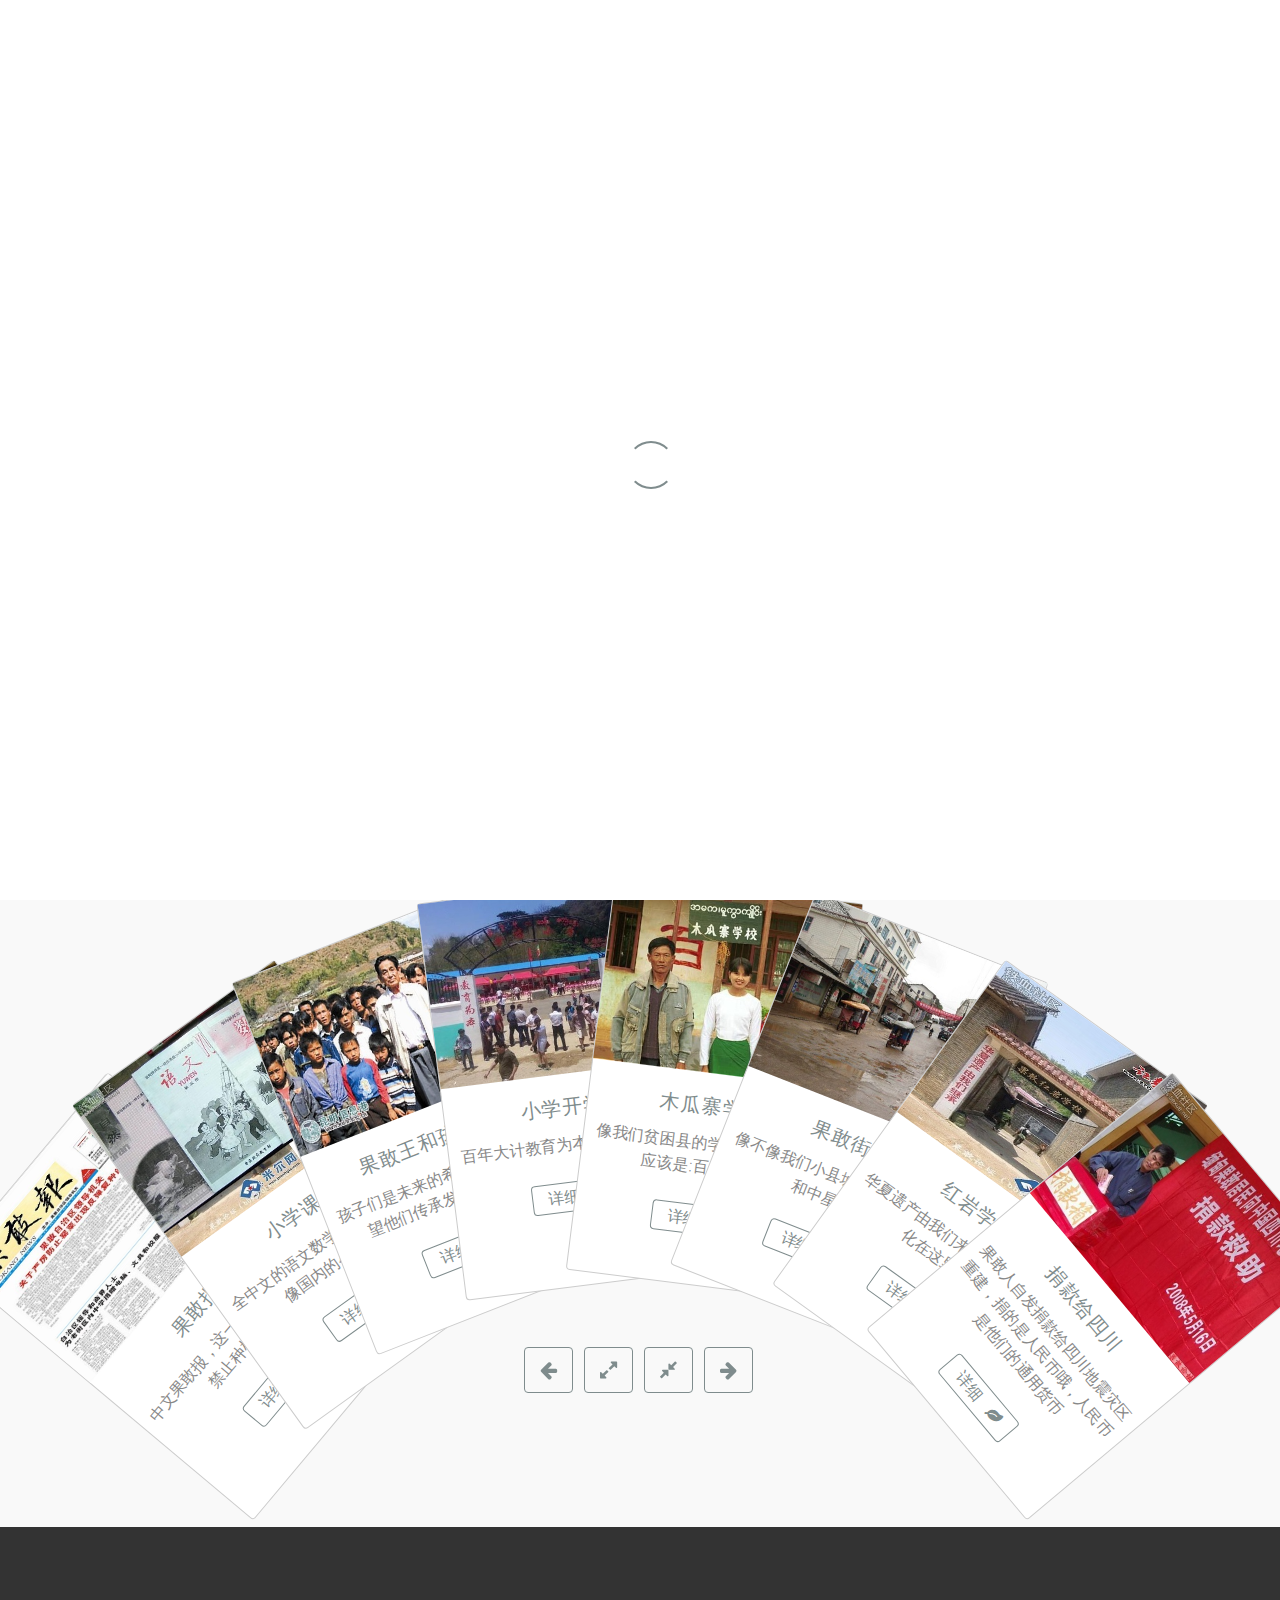
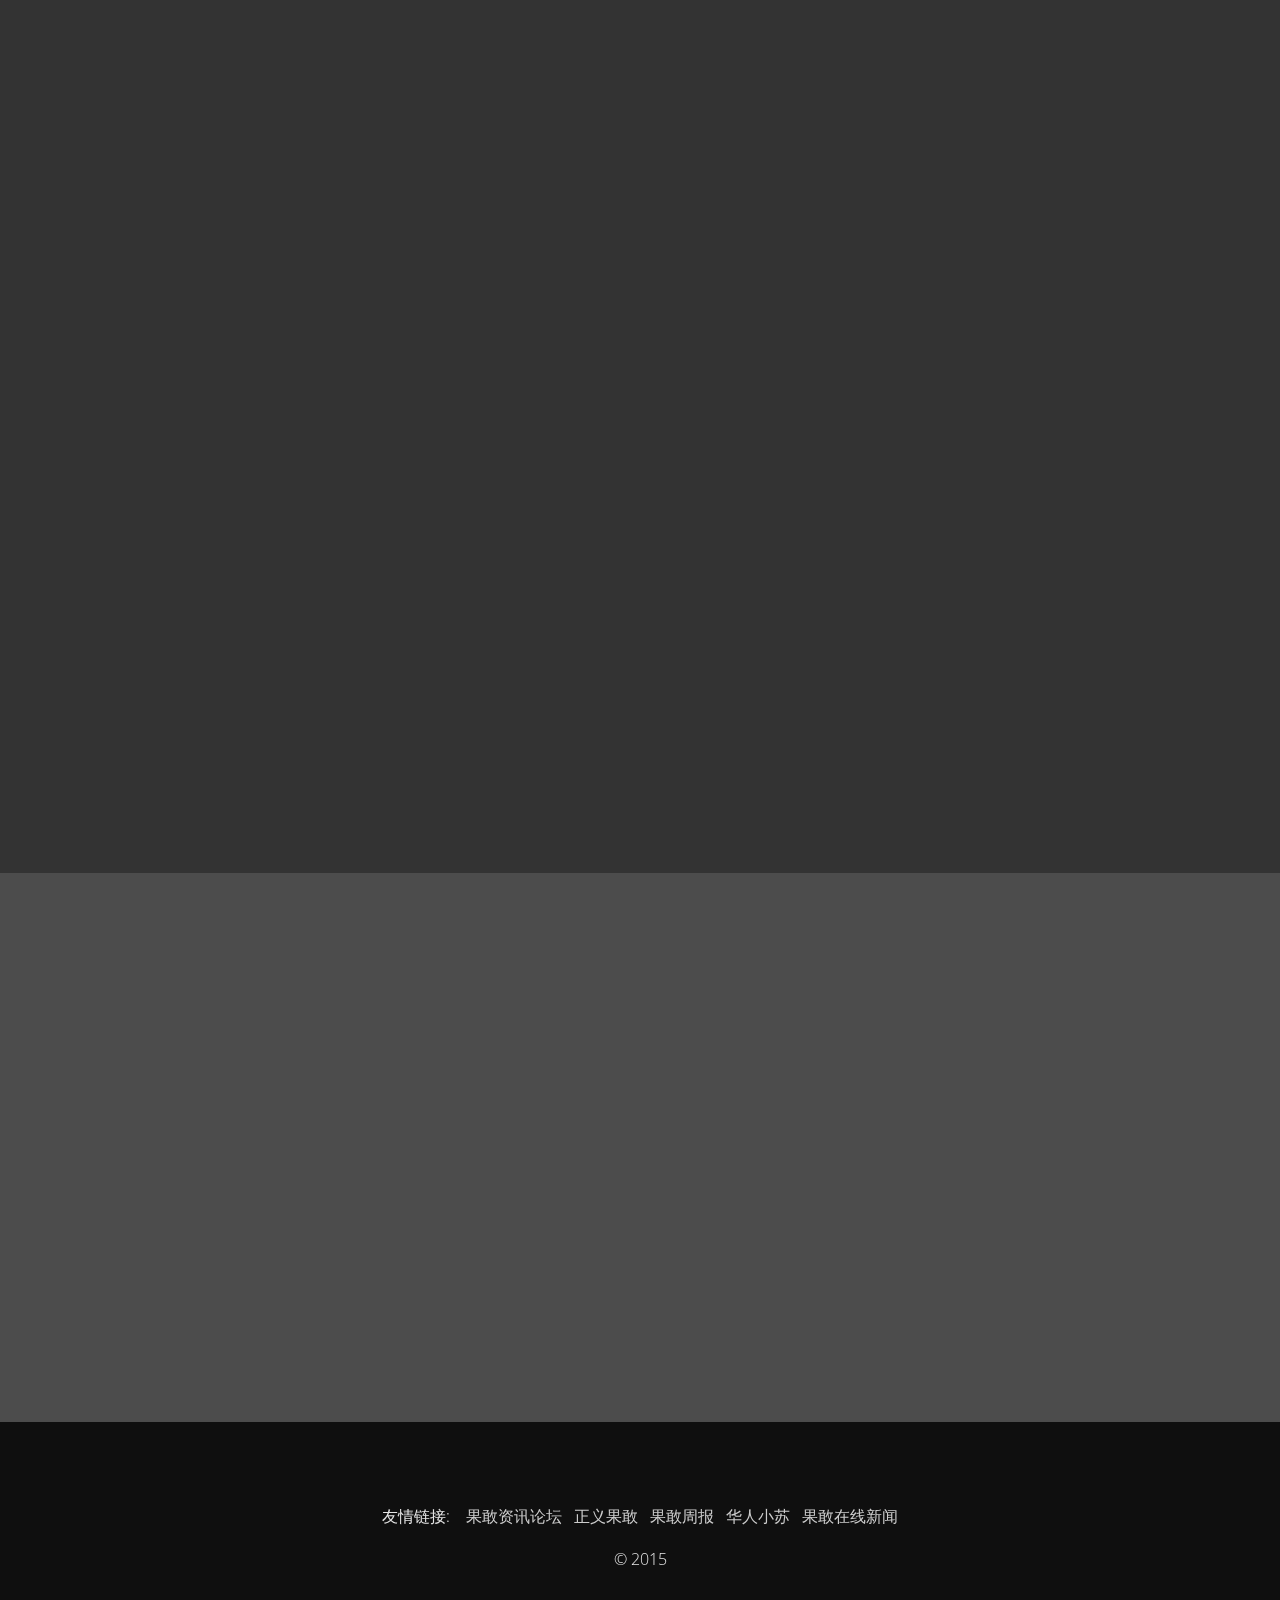
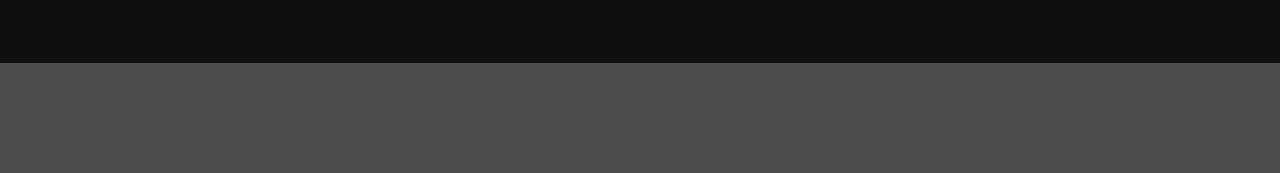
==== index.html @ fd535ad4 "add comment" ====
<!DOCTYPE HTML>
<html lang="en-US">
<head>
	<title>果敢--同根生</title>
	
	<meta charset="utf-8" />
	<meta name="keywords" content="果敢,同根生,果敢介绍,果敢历史,果敢文化生活,果敢战乱" />
	<meta name="description" content="果敢--同根生,介绍果敢历史,果敢文化生活,果敢战乱,祈福果敢" />
	<meta name="robots" content="index,follow" />
	<meta name="GOOGLEBOT" content="index,follow" />
    <meta name="viewport" content="width=device-width, initial-scale=1.0">
	<link rel="stylesheet" href="css/bootstrap.css" />
	<link rel="stylesheet" href="css/font-awesome.min.css" />
	<link rel="stylesheet" href="css/linea-icon.css" />
	<link rel="stylesheet" href="css/fancy-buttons.css" />
	
	<!--=== Google Fonts ===-->
	<link href='http://fonts.useso.com/css?family=Bangers' rel='stylesheet' type='text/css'>
	<link href='http://fonts.useso.com/css?family=Roboto+Slab:300,700,400' rel='stylesheet' type='text/css'>
	<link href='http://fonts.useso.com/css?family=Raleway:600,400,300' rel='stylesheet' type='text/css'>
	<link href='http://fonts.useso.com/css?family=Open+Sans:400,300,600,700' rel='stylesheet' type='text/css'>
	<!--=== Other CSS files ===-->
	<link rel="stylesheet" href="css/animate.css" />
	<link rel="stylesheet" href="css/jquery.vegas.css" />
	<link rel="stylesheet" href="css/baraja.css" />
	<link rel="stylesheet" href="css/jquery.bxslider.css" />
	
	<!--=== Main Stylesheets ===-->
	<link rel="stylesheet" href="css/style.css" />
	<link rel="stylesheet" href="css/responsive.css" />
	<link rel="stylesheet" href="css/backvideo.css" />
	
	<!--=== Color Scheme, three colors are available red.css, orange.css and gray.css ===-->
	<link rel="stylesheet" id="scheme-source" href="css/schemes/gray.css" />
	
	<!--=== Internet explorer fix ===-->
	<!-- [if lt IE 9]>
		<script src="http://oss.maxcdn.com/libs/html5shiv/3.7.0/html5shiv.js"></script>
		<script src="http://oss.maxcdn.com/libs/respond.js/1.4.2/respond.min.js"></script>
	<![endif] -->
	
	
</head>
<body>
    <!--=== Preloader section starts ===-->
	<section id="preloader">
		<div class="loading-circle fa-spin"></div>
	</section>
	<!--=== Preloader section Ends ===-->
	
	<!--=== Header section Starts ===-->
	<div id="header" class="header-section">
	    <!-- sticky-bar Starts-->
		<div class="sticky-bar-wrap">
			<div class="sticky-section">
				<div id="topbar-hold" class="nav-hold container">
					<nav class="navbar" role="navigation">
						<div class="navbar-header">
							<button type="button" class="navbar-toggle collapsed" data-toggle="collapse" data-target=".navbar-responsive-collapse">
									<span class="sr-only">Toggle navigation</span>
									<span class="icon-bar"></span>
									<span class="icon-bar"></span>
									<span class="icon-bar"></span>
							</button>
							<!--=== Site Name ===-->
							<a class="site-name navbar-brand" href="#"><span></span>果敢</a>
						</div>
						
						<!-- Main Navigation menu Starts -->
						<div class="collapse navbar-collapse navbar-responsive-collapse">
							<ul class="nav navbar-nav navbar-right">
								<li class="current"><a href="#header">首页</a></li>
								<li><a href="#section-feature">生活剪影</a></li>
								<li><a href="guogan_history.html">果敢历史</a></li>
								<li><a href="#section-screenshots">动荡现状</a></li>
								<li><a href="#section-screenshots">祈福果敢</a></li>
								<li><a href="#section-aboutus">关于</a></li>
							</ul>
						</div>
						<!-- Main Navigation menu ends-->
					</nav>
				</div>
			</div>
		</div>
		<!-- sticky-bar Ends-->
		<!--=== Header section Ends ===-->
		
		<!--=== Home Section Starts ===-->
		<div id="section-home" class="home-section-wrap center">
		    <div style="width:100%;">
                <video autoplay poster="images/homevideo_cover.png" id="bgvid" loop>
	            <!-- WCAG general accessibility recommendation is that media such as background video play through only once. Loop turned on for the purposes of illustration; if removed, the end of the video will fade in the same way created by pressing the "Pause" button  -->
	               <!-- qiniu.com cdn url -->
	               <source src="http://7xntyi.media1.z0.glb.clouddn.com/guogan/vidio/homevideo.webm" type="video/webm">
	               <source src="http://7xntyi.media1.z0.glb.clouddn.com/guogan/vidio/homevideo.mp4" type="video/mp4">
	               <!-- these two links are from note.sdo.com, current not available
	               <source src="http://files.note.sdo.com/2015/07/15/5533/2625/1iEHx~lqnPjB6u0ps000B5/homevideo.webm" type="video/webm">
	               <source src="http://files.note.sdo.com/2015/07/15/5533/2625/1iEHx~lqnPjB6u0ps000B5/homevideo.mp4" type="video/mp4">
	               -->
    	        </video>
		    </div>
			<div class="section-overlay"></div>
			<div class="container home">
				<div class="row">
					<h1 class="well-come">果敢--同根生</h1>
					
					<div class="col-md-11 col-md-offset-1">
						<p class="intro-message">果敢位于中国云南的西南端，缅甸掸邦的北部，虽位于异国他乡，但果敢人是汉族，是明朝末期一支不屈服的汉人的后代，他们习汉语，学校用中国教材，用中国移动手机，进入果敢如同进入国内县城。然而他们不自由，受压迫，最近的战火将他们置于水深火热之中...
						</p>
						
						<div class="home-buttons">
						    <a href="#section-feature" class="fancy-button button-line button-white zoom">
								生活剪影
								<span class="icon">
									<i class="fa fa-users"></i>
								</span>
							</a>
							<a href="guogan_history.html" class="fancy-button button-line button-white vertical">
								果敢历史
								<span class="icon">
									<i class="fa fa-anchor"></i>
								</span>
							</a>
						</div>
					</div>
				</div>
			</div>
		</div>
		<!--=== Home Section Ends ===-->
	</div>
	
	
	<!--=== Features section Starts ===-->
	<section id="section-feature" class="feature-wrap">
		<div class="container features center">
			<div class="row">
				<div class="col-lg-12">
						<!--Features container Starts -->
						<ul id="card-ul" class="features-hold baraja-container">
						
							<!-- Single Feature Starts -->
							<li class="single-feature" title="Card style">
								<img src="images/1.jpg" alt="" class="feature-image" /><!-- Feature Icon -->
								<h4 class="feature-title color-scheme">捐款给四川</h4>
								<p class="feature-text">
									果敢人自发捐款给四川地震灾区重建，捐的是人民币哦，人民币是他们的通用货币
								</p>
								
									<a href="guogan_life.html" class="fancy-button button-line btn-col small vertical">
										详细
										<span class="icon">
											<i class="fa fa-leaf"></i>
										</span>
									</a>
								
							</li>
							<!-- Single Feature Ends -->
							
							<!-- Single Feature Starts -->
							<li class="single-feature" title="50+ SVG Icon included">
								<img src="images/2.jpg" alt="" class="feature-image" /><!-- Feature Icon -->
								<h4 class="feature-title color-scheme">红岩学校</h4>
								<p class="feature-text">
									华夏遗产由我们来继承，民族文化在这里传承
								</p>
								<a href="guogan_life.html" class="fancy-button button-line btn-col small zoom">
									详细
									<span class="icon">
										<i class="fa fa-leaf"></i>
									</span>
								</a>
							</li>
							<!-- Single Feature Ends -->
							
							<!-- Single Feature Starts -->
							<li class="single-feature" title="MailChimp Ready">
								<img src="images/3.jpg" alt="" class="feature-image" /><!-- Feature Icon -->
								<h4 class="feature-title color-scheme">果敢街道</h4>
								<p class="feature-text">
									像不像我们小县城? 羊肉火锅店和中星通讯
								</p>
								<a href="guogan_life.html" class="fancy-button button-line btn-col small zoom">
									详细
									<span class="icon">
										<i class="fa fa-leaf"></i>
									</span>
								</a>
							</li>
							<!-- Single Feature Ends -->
							
							<!-- Single Feature Starts -->
							<li class="single-feature" title="4 home style">
								<img src="images/4.jpg" alt="" class="feature-image" /><!-- Feature Icon -->
								<h4 class="feature-title color-scheme">木瓜寨学校</h4>
								<p class="feature-text">
									像我们贫困县的学校，后面的字应该是:百年大计...
								</p>
								<a href="guogan_life.html" class="fancy-button button-line btn-col small zoom">
									详细
									<span class="icon">
										<i class="fa fa-leaf"></i>
									</span>
								</a>
							</li>
							<!-- Single Feature Ends -->
							
							<!-- Single Feature Starts -->
							<li class="single-feature" title="Parallax Backgrounds">
								<img src="images/5.jpg" alt="" class="feature-image" /><!-- Feature Icon -->
								<h4 class="feature-title color-scheme">小学开学?</h4>
								<p class="feature-text">
									百年大计教育为本的小学开学啦
								</p>
								<a href="guogan_life.html" class="fancy-button button-line btn-col small zoom">
									详细
									<span class="icon">
										<i class="fa fa-leaf"></i>
									</span>
								</a>
							</li>
							<!-- Single Feature Ends -->
							
							<!-- Single Feature Starts -->
							<li class="single-feature" title="Ajax contact form">
								<img src="images/6.jpg" alt="" class="feature-image" /><!-- Feature Icon -->
								<h4 class="feature-title color-scheme">果敢王和孩子们</h4>
								<p class="feature-text">
									孩子们是未来的希望，果敢王期望他们传承发扬中华文化
								</p>
								<a href="guogan_life.html" class="fancy-button button-line btn-col small zoom">
									详细
									<span class="icon">
										<i class="fa fa-leaf"></i>
									</span>
								</a>
							</li>
							<!-- Single Feature Ends -->
							
							<!-- Single Feature Starts -->
							<li class="single-feature" title="unlimited Google fonts">
								<img src="images/7.jpg" alt="" class="feature-image" /><!-- Feature Icon -->
								<h4 class="feature-title color-scheme">小学课本</h4>
								<p class="feature-text">
									全中文的语文数学自然课本，好像国内的小学课本
								</p>
								<a href="guogan_life.html" class="fancy-button button-line btn-col small zoom">
									详细
									<span class="icon">
										<i class="fa fa-leaf"></i>
									</span>
								</a>
							</li>
							<!-- Single Feature Ends -->
							
							<!-- Single Feature Starts -->
							<li class="single-feature" title="Feature heading">
								<img src="images/8.jpg" alt="" class="feature-image" /><!-- Feature Icon -->
								<h4 class="feature-title color-scheme">果敢报</h4>
								<p class="feature-text">
									中文果敢报，这一期的内容重在禁止种植罂粟
								</p>
								<a href="guogan_life.html" class="fancy-button button-line btn-col small zoom">
									详细
									<span class="icon">
										<i class="fa fa-leaf"></i>
									</span>
								</a>
							</li>
							<!-- Single Feature Ends -->
						</ul>
						<!--Features container Ends -->
						
						<!-- Features Controls Starts -->
						<div class="features-control relative">
							<button class="control-icon fancy-button button-line no-text btn-col bell" id="feature-prev" title="Previous" >
								<span class="icon">
									<i class="fa fa-arrow-left"></i>
								</span>
							</button>
							<button class="control-icon fancy-button button-line no-text btn-col zoom" id="feature-expand" title="Expand" >
								<span class="icon">
									<i class="fa fa-expand"></i>
								</span>
							</button>
							<button class="control-icon fancy-button button-line no-text btn-col zoom" id="feature-close" title="Collapse" >
								<span class="icon">
									<i class="fa fa-compress"></i>
								</span>
							</button>
							<button class="control-icon fancy-button button-line no-text btn-col bell" id="feature-next" title="Next" >
								<span class="icon">
									<i class="fa fa-arrow-right"></i>
								</span>
							</button>
						</div>
						<!-- Features Controls Ends -->
				</div>
			</div>
		</div>
	</section>
	<!--=== Features section Ends ===-->
	
	<!--=== ScreenShots section Starts ===-->
	<section id="section-screenshots" class="screenshots-wrap">
		<div class="container screenshots animated" data-animation="fadeInUp" data-animation-delay="1000">
			<div class="row porfolio-container">
				<div class="col-md-10 col-md-offset-1 center section-title">
					<h3><a href="guogan_war.html">动荡现状</a></h3> &nbsp; <h3><a href="guogan_88.html">八八事件</a></h3>
				</div>
				<!-- Single screenshot starts -->
				<div class="col-md-4 col-sm-4 col-xs-6">
					<div class="screenshot">
						<div class="photo-box">
							<img src="images/war/war1.jpg" alt="老街战火" />
							<div class="photo-overlay">
								<h4>老街战火</h4>
							</div>
							<span class="photo-zoom">
								<a href="guogan_war.html" title="点击查看详情"><i class="fa fa-search-plus fa-2x"></i></a>
							</span>
						</div>
					</div>
				</div>
				<!-- Single screenshot ends -->
				
				<!-- Single screenshot starts -->
				<div class="col-md-4 col-sm-4 col-xs-6">
					<div class="screenshot">
						<div class="photo-box">
							<img src="images/war/war3.jpg" alt="难民逃离战火" />
							<div class="photo-overlay">
								<h4>难民逃离战火</h4>
							</div>
							<span class="photo-zoom">
								<a href="guogan_war.html" title="点击查看详情"><i class="fa fa-search-plus fa-2x"></i></a>
							</span>
						</div>
						
					</div>
				</div>
				<!-- Single screenshot ends -->
				
				<!-- Single screenshot starts -->
				<div class="col-md-4 col-sm-4 col-xs-6">
					<div class="screenshot">
						<div class="photo-box">
							<img src="images/war/war5.jpg" alt="哭泣的母亲" />
							<div class="photo-overlay">
								<h4>哭泣的母亲</h4>
							</div>
							<span class="photo-zoom">
								<a href="guogan_war.html" title="点击查看详情"><i class="fa fa-search-plus fa-2x"></i></a>
							</span>
						</div>
						
					</div>
				</div>
				<!-- Single screenshot ends -->

				<!-- Single screenshot starts -->
				<div class="col-md-4 col-sm-4 col-xs-6">
					<div class="screenshot">
						<div class="photo-box">
							<img src="images/war/war6.jpg" alt="缅军罪行" />
							<div class="photo-overlay">
								<h4>缅军罪行</h4>
							</div>
							<span class="photo-zoom">
								<a href="guogan_88.html" title="点击查看详情"><i class="fa fa-search-plus fa-2x"></i></a>
							</span>
						</div>
						
					</div>
				</div>
				<!-- Single screenshot ends -->

				<!-- Single screenshot starts -->
				<div class="col-md-4 col-sm-4 col-xs-6">
					<div class="screenshot">
						<div class="photo-box">
							<img src="images/war/war7.jpg" alt="八八事件" />
							<div class="photo-overlay">
								<h4>八八事件</h4>
							</div>
							<span class="photo-zoom">
								<a href="guogan_88.html" title="点击查看详情"><i class="fa fa-search-plus fa-2x"></i></a>
							</span>
						</div>
						
					</div>
				</div>
				<!-- Single screenshot ends -->
				
				<!-- Single screenshot starts -->
				<div class="col-md-4 col-sm-4 col-xs-6">
					<div class="screenshot">
						<div class="photo-box">
							<img src="images/war/war4.jpg" alt="同盟军誓死保卫家园" />
							<div class="photo-overlay">
								<h4>同盟军誓死保卫家园</h4>
							</div>
							<span class="photo-zoom">
								<a href="guogan_88.html" title="点击查看详情"><i class="fa fa-search-plus fa-2x"></i></a>
							</span>
						</div>
						
					</div>
				</div>
				<!-- Single screenshot ends -->
				
			</div>
			
			<div id="portfolio-loader" class="center">
				<div class="loading-circle fa-spin"></div>
			</div> <!--=== Portfolio loader ===-->
			
			<div id="portfolio-load"></div><!--=== ajax content will be loaded here ===-->
			
			<div class="col-md-12 center back-button">
				<a class="backToProject fancy-button button-line bell btn-col" href="#">
					Back
					<span class="icon">
						<i class="fa fa-arrow-left"></i>
					</span>
				</a>
			</div><!--=== Single portfolio back button ===-->
		</div>
	</section>
	<!--=== ScreenShots section Ends ===-->
		
	<!--=== Contact section Starts ===-->
	<section id="section-aboutus" class="contact-wrap">
	<div class="section-overlay"></div>
		<div class="container contact center animated" data-animation="flipInY" data-animation-delay="1000">
			<div class="row">
				<div class="col-md-8 col-md-offset-2">
					<div class="col-md-10 col-md-offset-1 center section-title">
						<h3>关于本站</h3>
					</div>
					
					<div class="confirmation">
						<p><span class="fa fa-check"></span></p>
					</div>
					
					<div class="intro-message col-md-12">
						本站旨在向国人介绍同根同文化的果敢族，很多国人初次看到果敢人民的生活照都奇怪: 为什么他们的文字是中文，说话是汉语，学校用中国教材，深入了解后有种亲人离别好多年然后重逢的亲切感。作者有感于此，而且果敢人民目前处于水深火热中，故建此站点让国人更多了解和关注果敢，帮助我们的同胞获得和平自由和美好的生活。(本站旨在介绍果敢，不带任何倾向。QQ群: 462380249)
					</div>
				</div>
			</div>
		</div>
	</section>
	<!--=== Contact section Ends ===-->
	
	<!--=== Footer section Starts ===-->
	<div id="section-footer" class="footer-wrap">
		<div class="container footer center">
			<div class="row">
				<div class="col-lg-12">					
					<!-- Social Links -->
					<div class="social-icons">
					    友情链接: &nbsp;&nbsp;
					             <a href="http://www.kokang123.com" target="_blank">果敢资讯论坛</a>&nbsp;&nbsp;
					             <a href="http://www.guogan81.com" target="_blank">正义果敢</a>&nbsp;&nbsp;
					             <a href="http://www.kokangnet.com" target="_blank">果敢周报</a>&nbsp;&nbsp;
					             <a href="http://blog.sina.com.cn/goldentriangle99" target="_blank">华人小苏</a>&nbsp;&nbsp;
					             <a href="http://www.miandianguogan.com" target="_blank">果敢在线新闻</a>
					</div>
					
					<p class="copyright">&copy; 2015</p>
				</div>
			</div>
		</div>
	</div>
	<!--=== Footer section Ends ===-->
	
<!--==== Js files ====-->
<!--==== Essential files ====-->
<script type="text/javascript" src="js/jquery-1.11.1.min.js"></script>
<script type="text/javascript" src="js/bootstrap.min.js"></script>
<script type="text/javascript" src="js/bootstrapValidator.min.js"></script>
<script type="text/javascript" src="js/modernizr.js"></script>
<script type="text/javascript" src="js/jquery.easing.1.3.js"></script>

<!--==== Slider and Card style plugin ====-->
<script type="text/javascript" src="js/jquery.baraja.js"></script>
<script type="text/javascript" src="js/jquery.vegas.min.js"></script>
<script type="text/javascript" src="js/jquery.bxslider.min.js"></script>

<!--==== MailChimp Widget plugin ====-->
<script type="text/javascript" src="js/jquery.ajaxchimp.min.js"></script>

<!--==== Scroll and navigation plugins ====-->
<script type="text/javascript" src="js/jquery.nicescroll.min.js"></script>
<script type="text/javascript" src="js/jquery.nav.js"></script>
<script type="text/javascript" src="js/jquery.appear.js"></script>
<script type="text/javascript" src="js/jquery.fitvids.js"></script>

<!--==== Custom Script files ====-->
<script type="text/javascript" src="js/custom.js"></script>
<script type="text/javascript" src="js/backvideo.js"></script>
</body>
</html>
---- css/linea-icon.css ----
@charset "UTF-8";

@font-face {
  font-family: "linea-basic-10";
  src:url("../fonts/linea-basic-10.eot");
  src:url("../fonts/linea-basic-10.eot?#iefix") format("embedded-opentype"),
    url("../fonts/linea-basic-10.woff") format("woff"),
    url("../fonts/linea-basic-10.ttf") format("truetype"),
    url("../fonts/linea-basic-10.svg#linea-basic-10") format("svg");
  font-weight: normal;
  font-style: normal;

}

[data-icon]:before {
  font-family: "linea-basic-10" !important;
  content: attr(data-icon);
  font-style: normal !important;
  font-weight: normal !important;
  font-variant: normal !important;
  text-transform: none !important;
  speak: none;
  line-height: 1;
  -webkit-font-smoothing: antialiased;
  -moz-osx-font-smoothing: grayscale;
}

[class^="icon-"]:before,
[class*=" icon-"]:before {
  font-family: "linea-basic-10" !important;
  font-style: normal !important;
  font-weight: normal !important;
  font-variant: normal !important;
  text-transform: none !important;
  speak: none;
  line-height: 1;
  -webkit-font-smoothing: antialiased;
  -moz-osx-font-smoothing: grayscale;
}

.icon-basic-accelerator:before {
  content: "a";
}
.icon-basic-alarm:before {
  content: "b";
}
.icon-basic-anchor:before {
  content: "c";
}
.icon-basic-anticlockwise:before {
  content: "d";
}
.icon-basic-archive:before {
  content: "e";
}
.icon-basic-archive-full:before {
  content: "f";
}
.icon-basic-ban:before {
  content: "g";
}
.icon-basic-battery-charge:before {
  content: "h";
}
.icon-basic-battery-empty:before {
  content: "i";
}
.icon-basic-battery-full:before {
  content: "j";
}
.icon-basic-battery-half:before {
  content: "k";
}
.icon-basic-bolt:before {
  content: "l";
}
.icon-basic-book:before {
  content: "m";
}
.icon-basic-book-pen:before {
  content: "n";
}
.icon-basic-book-pencil:before {
  content: "o";
}
.icon-basic-bookmark:before {
  content: "p";
}
.icon-basic-calculator:before {
  content: "q";
}
.icon-basic-calendar:before {
  content: "r";
}
.icon-basic-cards-diamonds:before {
  content: "s";
}
.icon-basic-cards-hearts:before {
  content: "t";
}
.icon-basic-case:before {
  content: "u";
}
.icon-basic-chronometer:before {
  content: "v";
}
.icon-basic-clessidre:before {
  content: "w";
}
.icon-basic-clock:before {
  content: "x";
}
.icon-basic-clockwise:before {
  content: "y";
}
.icon-basic-cloud:before {
  content: "z";
}
.icon-basic-clubs:before {
  content: "A";
}
.icon-basic-compass:before {
  content: "B";
}
.icon-basic-cup:before {
  content: "C";
}
.icon-basic-diamonds:before {
  content: "D";
}
.icon-basic-display:before {
  content: "E";
}
.icon-basic-download:before {
  content: "F";
}
.icon-basic-exclamation:before {
  content: "G";
}
.icon-basic-eye:before {
  content: "H";
}
.icon-basic-eye-closed:before {
  content: "I";
}
.icon-basic-female:before {
  content: "J";
}
.icon-basic-flag1:before {
  content: "K";
}
.icon-basic-flag2:before {
  content: "L";
}
.icon-basic-floppydisk:before {
  content: "M";
}
.icon-basic-folder:before {
  content: "N";
}
.icon-basic-folder-multiple:before {
  content: "O";
}
.icon-basic-gear:before {
  content: "P";
}
.icon-basic-geolocalize-01:before {
  content: "Q";
}
.icon-basic-geolocalize-05:before {
  content: "R";
}
.icon-basic-globe:before {
  content: "S";
}
.icon-basic-gunsight:before {
  content: "T";
}
.icon-basic-hammer:before {
  content: "U";
}
.icon-basic-headset:before {
  content: "V";
}
.icon-basic-heart:before {
  content: "W";
}
.icon-basic-heart-broken:before {
  content: "X";
}
.icon-basic-helm:before {
  content: "Y";
}
.icon-basic-home:before {
  content: "Z";
}
.icon-basic-info:before {
  content: "0";
}
.icon-basic-ipod:before {
  content: "1";
}
.icon-basic-joypad:before {
  content: "2";
}
.icon-basic-key:before {
  content: "3";
}
.icon-basic-keyboard:before {
  content: "4";
}
.icon-basic-laptop:before {
  content: "5";
}
.icon-basic-life-buoy:before {
  content: "6";
}
.icon-basic-lightbulb:before {
  content: "7";
}
.icon-basic-link:before {
  content: "8";
}
.icon-basic-lock:before {
  content: "9";
}
.icon-basic-lock-open:before {
  content: "!";
}
.icon-basic-magic-mouse:before {
  content: "\"";
}
.icon-basic-magnifier:before {
  content: "#";
}
.icon-basic-magnifier-minus:before {
  content: "$";
}
.icon-basic-magnifier-plus:before {
  content: "%";
}
.icon-basic-mail:before {
  content: "&";
}
.icon-basic-mail-multiple:before {
  content: "'";
}
.icon-basic-mail-open:before {
  content: "(";
}
.icon-basic-mail-open-text:before {
  content: ")";
}
.icon-basic-male:before {
  content: "*";
}
.icon-basic-map:before {
  content: "+";
}
.icon-basic-message:before {
  content: ",";
}
.icon-basic-message-multiple:before {
  content: "-";
}
.icon-basic-message-txt:before {
  content: ".";
}
.icon-basic-mixer2:before {
  content: "/";
}
.icon-basic-mouse:before {
  content: ":";
}
.icon-basic-notebook:before {
  content: ";";
}
.icon-basic-notebook-pen:before {
  content: "<";
}
.icon-basic-notebook-pencil:before {
  content: "=";
}
.icon-basic-paperplane:before {
  content: ">";
}
.icon-basic-pencil-ruler:before {
  content: "?";
}
.icon-basic-pencil-ruler-pen:before {
  content: "@";
}
.icon-basic-photo:before {
  content: "[";
}
.icon-basic-picture:before {
  content: "]";
}
.icon-basic-picture-multiple:before {
  content: "^";
}
.icon-basic-pin1:before {
  content: "_";
}
.icon-basic-pin2:before {
  content: "`";
}
.icon-basic-postcard:before {
  content: "{";
}
.icon-basic-postcard-multiple:before {
  content: "|";
}
.icon-basic-printer:before {
  content: "}";
}
.icon-basic-question:before {
  content: "~";
}
.icon-basic-rss:before {
  content: "\\";
}
.icon-basic-server:before {
  content: "\e000";
}
.icon-basic-server2:before {
  content: "\e001";
}
.icon-basic-server-cloud:before {
  content: "\e002";
}
.icon-basic-server-download:before {
  content: "\e003";
}
.icon-basic-server-upload:before {
  content: "\e004";
}
.icon-basic-settings:before {
  content: "\e005";
}
.icon-basic-share:before {
  content: "\e006";
}
.icon-basic-sheet:before {
  content: "\e007";
}
.icon-basic-sheet-multiple:before {
  content: "\e008";
}
.icon-basic-sheet-pen:before {
  content: "\e009";
}
.icon-basic-sheet-pencil:before {
  content: "\e00a";
}
.icon-basic-sheet-txt:before {
  content: "\e00b";
}
.icon-basic-signs:before {
  content: "\e00c";
}
.icon-basic-smartphone:before {
  content: "\e00d";
}
.icon-basic-spades:before {
  content: "\e00e";
}
.icon-basic-spread:before {
  content: "\e00f";
}
.icon-basic-spread-bookmark:before {
  content: "\e010";
}
.icon-basic-spread-text:before {
  content: "\e011";
}
.icon-basic-spread-text-bookmark:before {
  content: "\e012";
}
.icon-basic-star:before {
  content: "\e013";
}
.icon-basic-tablet:before {
  content: "\e014";
}
.icon-basic-target:before {
  content: "\e015";
}
.icon-basic-todo:before {
  content: "\e016";
}
.icon-basic-todo-pen:before {
  content: "\e017";
}
.icon-basic-todo-pencil:before {
  content: "\e018";
}
.icon-basic-todo-txt:before {
  content: "\e019";
}
.icon-basic-todolist-pen:before {
  content: "\e01a";
}
.icon-basic-todolist-pencil:before {
  content: "\e01b";
}
.icon-basic-trashcan:before {
  content: "\e01c";
}
.icon-basic-trashcan-full:before {
  content: "\e01d";
}
.icon-basic-trashcan-refresh:before {
  content: "\e01e";
}
.icon-basic-trashcan-remove:before {
  content: "\e01f";
}
.icon-basic-upload:before {
  content: "\e020";
}
.icon-basic-usb:before {
  content: "\e021";
}
.icon-basic-video:before {
  content: "\e022";
}
.icon-basic-watch:before {
  content: "\e023";
}
.icon-basic-webpage:before {
  content: "\e024";
}
.icon-basic-webpage-img-txt:before {
  content: "\e025";
}
.icon-basic-webpage-multiple:before {
  content: "\e026";
}
.icon-basic-webpage-txt:before {
  content: "\e027";
}
.icon-basic-world:before {
  content: "\e028";
}
---- css/fancy-buttons.css ----
/* Basic Styles */
.fancy-button {
  position: relative;
  border: 1px solid;
  margin: 5px;
  padding: 10px 25px;
  text-decoration: none;
  outline: none;
  line-height: 100%;
  overflow: hidden;
  height: 40px;
  -webkit-box-sizing: border-box;
  -moz-box-sizing: border-box;
  -o-box-sizing: border-box;
  box-sizing: border-box;
}
.fancy-button:hover {
  text-decoration: none;
}
.fancy-button .icon {
  float: right;
  margin-left: 14px;
}
.fancy-button.icon{
display: inline-block;
}
.fancy-button:active .icon,
.fancy-button:focus .icon {
  -webkit-transform: scale(0.75);
  -moz-transform: scale(0.75);
  -o-transform: scale(0.75);
  transform: scale(0.75);
}
.small {
  padding: 5px 15px;
  font-size: 1em;
  height: 30px;
}
.medium {
  padding: 10px 25px;
  font-size: 1.15em;
}
.large {
  padding: 15px 25px;
  font-size: 1.25em;
  height: 55px;
}
.fixed{
  display: inline-block;
  vertical-align: middle;
}
.fixed .icon{
  margin-left: 20px;
}

/* Colors */
.esmerald {
  background-color: #2ecc71;
}
.esmerald:hover {
  color: #2ecc71;
  background-color: #fff;
}
.blueRiver {
  background-color: #3498db;
}
.blueRiver:hover {
  color: #3498db;
  background-color: #fff;
}
.amethyst {
  background-color: #9b59b6;
}
.amethyst:hover {
  color: #9b59b6;
  background-color: #fff;
}
.greenSea {
  background-color: #16a085;
}
.greenSea:hover {
  color: #16a085;
  background-color: #fff;
}
.nephritis {
  background-color: #27ae60;
}
.nephritis:hover {
  color: #27ae60;
  background-color: #fff;
}
.blueHole {
  background-color: #2980b9;
}
.blueHole:hover {
  color: #2980b9;
  background-color: #fff;
}
.wisteria {
  background-color: #8e44ad;
}
.wisteria:hover {
  color: #8e44ad;
  background-color: #fff;
}
.midnight {
  background-color: #2c3e50;
}
.midnight:hover {
  color: #2c3e50;
  background-color: #fff;
}
.sun {
  background-color: #f1c40f;
}
.sun:hover {
  color: #f1c40f;
  background-color: #fff;
}
.carrot {
  background-color: #e67e22;
}
.carrot:hover {
  color: #e67e22;
  background-color: #fff;
}
.red {
  border-color: #e74c3c;
  color: #e74c3c;
}
.red:hover {
  color: #e74c3c;
  border-color: #e74c3c;
}
.concrete {
  background-color: #95a5a6;
}
.concrete:hover {
  color: #95a5a6;
  background-color: #fff;
}
.orange {
  background-color: #f39c12;
}
.orange:hover {
  color: #f39c12;
  background-color: #fff;
}
.pumpkin {
  background-color: #d35400;
}
.pumpkin:hover {
  color: #d35400;
  background-color: #fff;
}
.pomegranate {
  background-color: #c0392b;
}
.pomegranate:hover {
  color: #c0392b;
  background-color: #fff;
}
.asbestos {
  background-color: #7f8c8d;
}
.asbestos:hover {
  color: #7f8c8d;
  background-color: #fff;
}

/* Shapes */
.rounded {
  -webkit-border-radius: 15px;
  -moz-border-radius: 15px;
  -o-border-radius: 15px;
  border-radius: 15px;
}
.half-left-rounded {
  -webkit-border-bottom-right-radius: 15px;
  -moz-border-bottom-right-radius: 15px;
  -o-border-bottom-right-radius: 15px;
  border-bottom-right-radius: 15px;
  -webkit-border-top-left-radius: 15px;
  -moz-border-top-left-radius: 15px;
  -o-border-top-left-radius: 15px;
  border-top-left-radius: 15px;
  -webkit-border-bottom-left-radius: 5px;
  -moz-border-bottom-left-radius: 5px;
  -o-border-bottom-left-radius: 5px;
  border-bottom-left-radius: 5px;
  -webkit-border-top-right-radius: 5px;
  -moz-border-top-right-radius: 5px;
  -o-border-top-right-radius: 5px;
  border-top-right-radius: 5px;
}
.half-right-rounded {
  -webkit-border-bottom-left-radius: 15px;
  -moz-border-bottom-left-radius: 15px;
  -o-border-bottom-left-radius: 15px;
  border-bottom-left-radius: 15px;
  -webkit-border-top-right-radius: 15px;
  -moz-border-top-right-radius: 15px;
  -o-border-top-right-radius: 15px;
  border-top-right-radius: 15px;
  -webkit-border-bottom-right-radius: 5px;
  -moz-border-bottom-right-radius: 5px;
  -o-border-bottom-right-radius: 5px;
  border-bottom-right-radius: 5px;
  -webkit-border-top-left-radius: 5px;
  -moz-border-top-left-radius: 5px;
  -o-border-top-left-radius: 5px;
  border-top-left-radius: 5px;
}

/* Effects */
.basic {
  -webkit-transition: all 0.35s ease;
  -moz-transition: all 0.35s ease;
  -o-transition: all 0.35s ease;
  transition: all 0.35s ease;
}
.basic:hover {
  border: 1px solid;
}
.zoom {
  -webkit-transition: all 0.35s ease;
  -moz-transition: all 0.35s ease;
  -o-transition: all 0.35s ease;
  transition: all 0.35s ease;
}
.zoom:hover .icon {
  -webkit-animation: zoom 0.25s 2 linear alternate;
  -moz-animation: zoom 0.25s 2 linear alternate;
  -o-animation: zoom 0.25s 2 linear alternate;
  animation: zoom 0.25s 2 linear alternate;
}
.bell {
  -webkit-transition: all 0.35s ease;
  -moz-transition: all 0.35s ease;
  -o-transition: all 0.35s ease;
  transition: all 0.35s ease;
}
.bell:hover .icon {
  -webkit-animation: bell 0.15s 6 linear alternate;
  -moz-animation: bell 0.15s 6 linear alternate;
  -o-animation: bell 0.15s 6 linear alternate;
  animation: bell 0.15s 6 linear alternate;
}
.rotate {
  -webkit-transition: all 0.35s ease;
  -moz-transition: all 0.35s ease;
  -o-transition: all 0.35s ease;
  transition: all 0.35s ease;
}
.rotate:hover .icon {
  -webkit-animation: rotate 1.25s ease;
  -moz-animation: rotate 1.25s ease;
  -o-animation: rotate 1.25s ease;
  animation: rotate 1.25s ease;
}
.round {
  -webkit-transition: all 0.35s ease;
  -moz-transition: all 0.35s ease;
  -o-transition: all 0.35s ease;
  transition: all 0.35s ease;
}
.round:hover {
  -webkit-border-radius: 15px;
  -moz-border-radius: 15px;
  -o-border-radius: 15px;
  border-radius: 15px;
}
.square {
  -webkit-transition: all 0.35s ease;
  -moz-transition: all 0.35s ease;
  -o-transition: all 0.35s ease;
  transition: all 0.35s ease;
}
.square:hover {
  -webkit-border-radius: 0;
  -moz-border-radius: 0;
  -o-border-radius: 0;
  border-radius: 0;
}
.shadow {
  -webkit-transition: all 0.35s ease;
  -moz-transition: all 0.35s ease;
  -o-transition: all 0.35s ease;
  transition: all 0.35s ease;
}
.shadow:hover {
  -webkit-box-shadow: 0 .1em 1em;
  -moz-box-shadow: 0 .1em 1em;
  -o-box-shadow: 0 .1em 1em;
  box-shadow: 0 .1em 1em;
}
.move-up {
  -webkit-transition: all 0.35s ease;
  -moz-transition: all 0.35s ease;
  -o-transition: all 0.35s ease;
  transition: all 0.35s ease;
}
.move-up:hover {
  margin-top: -2px;
}
.vertical {
  -webkit-transition: all 0.35s ease;
  -moz-transition: all 0.35s ease;
  -o-transition: all 0.35s ease;
  transition: all 0.35s ease;
}
.vertical:hover .icon {
  -webkit-animation: vertical 0.75s infinite linear alternate;
  -moz-animation: vertical 0.75s infinite linear alternate;
  -o-animation: vertical 0.75s infinite linear alternate;
  animation: vertical 0.75s infinite linear alternate;
}
.horizontal {
  -webkit-transition: all 0.35s ease;
  -moz-transition: all 0.35s ease;
  -o-transition: all 0.35s ease;
  transition: all 0.35s ease;
}
.horizontal:hover .icon {
  -webkit-animation: horizontal 0.75s infinite linear alternate;
  -moz-animation: horizontal 0.75s infinite linear alternate;
  -o-animation: horizontal 0.75s infinite linear alternate;
  animation: horizontal 0.75s infinite linear alternate;
}
.down {
  -webkit-transition: all 0.35s ease;
  -moz-transition: all 0.35s ease;
  -o-transition: all 0.35s ease;
  transition: all 0.35s ease;
}
.down:hover .icon {
  -webkit-animation: down 0.75s forwards linear;
  -moz-animation: down 0.75s forwards linear;
  -o-animation: down 0.75s forwards linear;
  animation: down 0.75s forwards linear;
}
.up {
  -webkit-transition: all 0.35s ease;
  -moz-transition: all 0.35s ease;
  -o-transition: all 0.35s ease;
  transition: all 0.35s ease;
}
.up:hover .icon {
  -webkit-animation: up 0.75s forwards linear;
  -moz-animation: up 0.75s forwards linear;
  -o-animation: up 0.75s forwards linear;
  animation: up 0.75s forwards linear;
}
.shake {
  -webkit-transition: all 0.35s ease;
  -moz-transition: all 0.35s ease;
  -o-transition: all 0.35s ease;
  transition: all 0.35s ease;
}
.shake:hover {
  -webkit-animation: shake 0.005s 100 linear alternate;
  -moz-animation: shake 0.005s 100 linear alternate;
  -o-animation: shake 0.005s 100 linear alternate;
  animation: shake 0.005s 100 linear alternate;
}
.shrink {
  -webkit-transition: all 0.35s ease;
  -moz-transition: all 0.35s ease;
  -o-transition: all 0.35s ease;
  transition: all 0.35s ease;
}
.shrink:hover {
  -webkit-animation: shrink 0.15s forwards linear;
  -moz-animation: shrink 0.15s forwards linear;
  -o-animation: shrink 0.15s forwards linear;
  animation: shrink 0.15s forwards linear;
}
.expand {
  -webkit-transition: all 0.35s ease;
  -moz-transition: all 0.35s ease;
  -o-transition: all 0.35s ease;
  transition: all 0.35s ease;
}
.expand:hover {
  -webkit-animation: expand 0.15s forwards linear;
  -moz-animation: expand 0.15s forwards linear;
  -o-animation: expand 0.15s forwards linear;
  animation: expand 0.15s forwards linear;
}
.bounce {
  -webkit-transition: all 0.35s ease;
  -moz-transition: all 0.35s ease;
  -o-transition: all 0.35s ease;
  transition: all 0.35s ease;
}
.bounce:hover {
  -webkit-animation: bounce 0.25s 2 linear alternate;
  -moz-animation: bounce 0.25s 2 linear alternate;
  -o-animation: bounce 0.25s 2 linear alternate;
  animation: bounce 0.25s 2 linear alternate;
}

.infinite:hover{
 -webkit-animation-iteration-count: infinite;
 -moz-animation-iteration-count: infinite;
 -o-animation-iteration-count: infinite;
 animation-iteration-count: infinite;
 }
.infinite:hover .icon {
 -webkit-animation-iteration-count: infinite;
 -moz-animation-iteration-count: infinite;
 -o-animation-iteration-count: infinite;
 animation-iteration-count: infinite;
 }

/* Keyframes */
@-webkit-keyframes zoom {
  from {
    -webkit-transform: scale(1);
  }
  to {
    -webkit-transform: scale(1.5);
  }
}
@-moz-keyframes zoom {
  from {
    -moz-transform: scale(1);
  }
  to {
    -moz-transform: scale(1.5);
  }
}
@-o-keyframes zoom {
  from {
    -o-transform: scale(1);
  }
  to {
    -o-transform: scale(1.5);
  }
}
@keyframes zoom {
  from {
    transform: scale(1);
  }
  to {
    transform: scale(1.5);
  }
}
@-webkit-keyframes bell {
  from {
    -webkit-transform: rotate(12deg);
  }
  to {
    -webkit-transform: rotate(-12deg);
  }
}
@-moz-keyframes bell {
  from {
    -moz-transform: rotate(12deg);
  }
  to {
    -moz-transform: rotate(-12deg);
  }
}
@-o-keyframes bell {
  from {
    -o-transform: rotate(12deg);
  }
  to {
    -o-transform: rotate(-12deg);
  }
}
@keyframes bell {
  from {
    transform: rotate(12deg);
  }
  to {
    transform: rotate(-12deg);
  }
}
@-webkit-keyframes rotate {
  from {
    -webkit-transform: rotate(0deg);
  }
  to {
    -webkit-transform: rotate(1080deg);
  }
}
@-moz-keyframes rotate {
  from {
    -moz-transform: rotate(0deg);
  }
  to {
    -moz-transform: rotate(1080deg);
  }
}
@-o-keyframes rotate {
  from {
    -o-transform: rotate(0deg);
  }
  to {
    -o-transform: rotate(1080deg);
  }
}
@keyframes rotate {
  from {
    transform: rotate(0deg);
  }
  to {
    transform: rotate(1080deg);
  }
}
@-webkit-keyframes vertical {
  0% {
    margin-top: 0;
  }
  25% {
    margin-top: -4px;
  }
  50% {
    margin-top: 0;
  }
  75% {
    margin-top: -4px;
  }
  100% {
    margin-top: 0;
  }
}
@-moz-keyframes vertical {
  0% {
    margin-top: 0;
  }
  25% {
    margin-top: -4px;
  }
  50% {
    margin-top: 0;
  }
  75% {
    margin-top: -4px;
  }
  100% {
    margin-top: 0;
  }
}
@-o-keyframes vertical {
  0% {
    margin-top: 0;
  }
  25% {
    margin-top: -4px;
  }
  50% {
    margin-top: 0;
  }
  75% {
    margin-top: -4px;
  }
  100% {
    margin-top: 0;
  }
}
@keyframes vertical {
  0% {
    margin-top: 0;
  }
  25% {
    margin-top: -4px;
  }
  50% {
    margin-top: 0;
  }
  75% {
    margin-top: -4px;
  }
  100% {
    margin-top: 0;
  }
}
@-webkit-keyframes horizontal {
  0% {
    margin-right: 0;
  }
  25% {
    margin-right: -4px;
  }
  50% {
    margin-right: 0;
  }
  75% {
    margin-right: -4px;
  }
  100% {
    margin-right: 0;
  }
}
@-moz-keyframes horizontal {
  0% {
    margin-right: 0;
  }
  25% {
    margin-right: -4px;
  }
  50% {
    margin-right: 0;
  }
  75% {
    margin-right: -4px;
  }
  100% {
    margin-right: 0;
  }
}
@-o-keyframes horizontal {
  0% {
    margin-right: 0;
  }
  25% {
    margin-right: -4px;
  }
  50% {
    margin-right: 0;
  }
  75% {
    margin-right: -4px;
  }
  100% {
    margin-right: 0;
  }
}
@keyframes horizontal {
  0% {
    margin-right: 0;
  }
  25% {
    margin-right: -4px;
  }
  50% {
    margin-right: 0;
  }
  75% {
    margin-right: -4px;
  }
  100% {
    margin-right: 0;
  }
}
@-webkit-keyframes down {
  0% {
    margin-top: 0;
  }
  25% {
    margin-top: 12px;
  }
  50% {
    margin-top: 24px;
  }
  75% {
    margin-top: 48px;
  }
  76% {
    opacity: 0;
    margin-top: -48px;
  }
  100% {
    opacity: 1;
    margin-top: 0;
  }
}
@-moz-keyframes down {
  0% {
    margin-top: 0;
  }
  25% {
    margin-top: 12px;
  }
  50% {
    margin-top: 24px;
  }
  75% {
    margin-top: 48px;
  }
  76% {
    opacity: 0;
    margin-top: -48px;
  }
  100% {
    opacity: 1;
    margin-top: 0;
  }
}
@-o-keyframes down {
  0% {
    margin-top: 0;
  }
  25% {
    margin-top: 12px;
  }
  50% {
    margin-top: 24px;
  }
  75% {
    margin-top: 48px;
  }
  76% {
    opacity: 0;
    margin-top: -48px;
  }
  100% {
    opacity: 1;
    margin-top: 0;
  }
}
@keyframes down {
  0% {
    margin-top: 0;
  }
  25% {
    margin-top: 12px;
  }
  50% {
    margin-top: 24px;
  }
  75% {
    margin-top: 48px;
  }
  76% {
    opacity: 0;
    margin-top: -48px;
  }
  100% {
    opacity: 1;
    margin-top: 0;
  }
}
@-webkit-keyframes up {
  0% {
    margin-top: 0;
  }
  25% {
    margin-top: -12px;
  }
  50% {
    margin-top: -24px;
  }
  75% {
    margin-top: -48px;
  }
  76% {
    opacity: 0;
    margin-top: 48px;
  }
  100% {
    opacity: 1;
    margin-top: 0;
  }
}
@-moz-keyframes up {
  0% {
    margin-top: 0;
  }
  25% {
    margin-top: -12px;
  }
  50% {
    margin-top: -24px;
  }
  75% {
    margin-top: -48px;
  }
  76% {
    opacity: 0;
    margin-top: 48px;
  }
  100% {
    opacity: 1;
    margin-top: 0;
  }
}
@-o-keyframes up {
  0% {
    margin-top: 0;
  }
  25% {
    margin-top: -12px;
  }
  50% {
    margin-top: -24px;
  }
  75% {
    margin-top: -48px;
  }
  76% {
    opacity: 0;
    margin-top: 48px;
  }
  100% {
    opacity: 1;
    margin-top: 0;
  }
}
@keyframes up {
  0% {
    margin-top: 0;
  }
  25% {
    margin-top: -12px;
  }
  50% {
    margin-top: -24px;
  }
  75% {
    margin-top: -48px;
  }
  76% {
    opacity: 0;
    margin-top: 48px;
  }
  100% {
    opacity: 1;
    margin-top: 0;
  }
}
@-webkit-keyframes shake {
  from {
    -webkit-transform: rotate(2deg);
  }
  to {
    -webkit-transform: rotate(-2deg);
  }
}
@-moz-keyframes shake {
  from {
    -moz-transform: rotate(2deg);
  }
  to {
    -moz-transform: rotate(-2deg);
  }
}
@-o-keyframes shake {
  from {
    -o-transform: rotate(2deg);
  }
  to {
    -o-transform: rotate(-2deg);
  }
}
@keyframes shake {
  from {
    transform: rotate(2deg);
  }
  to {
    transform: rotate(-2deg);
  }
}
@-webkit-keyframes shrink {
  to {
    -webkit-transform: scale(0.9);
  }
}
@-moz-keyframes shrink {
  to {
    -moz-transform: scale(0.9);
  }
}
@-o-keyframes shrink {
  to {
    -o-transform: scale(0.9);
  }
}
@keyframes shrink {
  to {
    transform: scale(0.9);
  }
}
@-webkit-keyframes expand {
  to {
    -webkit-transform: scale(1.1);
  }
}
@-moz-keyframes expand {
  to {
    -moz-transform: scale(1.1);
  }
}
@-o-keyframes expand {
  to {
    -o-transform: scale(1.1);
  }
}
@keyframes expand {
  to {
    transform: scale(1.1);
  }
}
@-webkit-keyframes bounce {
  0% {
    -webkit-transform: rotate(0deg);
  }
  50% {
    -webkit-transform: rotate(3deg);
  }
  100% {
    -webkit-transform: rotate(-3deg);
  }
}
@-moz-keyframes bounce {
  0% {
    -moz-transform: rotate(0deg);
  }
  50% {
    -moz-transform: rotate(3deg);
  }
  100% {
    -moz-transform: rotate(-3deg);
  }
}
@-o-keyframes bounce {
  0% {
    -o-transform: rotate(0deg);
  }
  50% {
    -o-transform: rotate(3deg);
  }
  100% {
    -o-transform: rotate(-3deg);
  }
}
@keyframes bounce {
  0% {
    transform: rotate(0deg);
  }
  50% {
    transform: rotate(3deg);
  }
  100% {
    transform: rotate(-3deg);
  }
}

/* Mixins */
.transition {
  -webkit-transition: all 0.35s ease;
  -moz-transition: all 0.35s ease;
  -o-transition: all 0.35s ease;
  transition: all 0.35s ease;
}
.box-sizing {
  -webkit-box-sizing: border-box;
  -moz-box-sizing: border-box;
  -o-box-sizing: border-box;
  box-sizing: border-box;
}
.border-radius {
  -webkit-border-radius: 15px;
  -moz-border-radius: 15px;
  -o-border-radius: 15px;
  border-radius: 15px;
}
.full-border-radius {
  -webkit-border-radius: 50%;
  -moz-border-radius: 50%;
  -o-border-radius: 50%;
  border-radius: 50%;
}
.half-left-border-radius {
  -webkit-border-bottom-right-radius: 15px;
  -moz-border-bottom-right-radius: 15px;
  -o-border-bottom-right-radius: 15px;
  border-bottom-right-radius: 15px;
  -webkit-border-top-left-radius: 15px;
  -moz-border-top-left-radius: 15px;
  -o-border-top-left-radius: 15px;
  border-top-left-radius: 15px;
  -webkit-border-bottom-left-radius: 5px;
  -moz-border-bottom-left-radius: 5px;
  -o-border-bottom-left-radius: 5px;
  border-bottom-left-radius: 5px;
  -webkit-border-top-right-radius: 5px;
  -moz-border-top-right-radius: 5px;
  -o-border-top-right-radius: 5px;
  border-top-right-radius: 5px;
}
.half-right-border-radius {
  -webkit-border-bottom-left-radius: 15px;
  -moz-border-bottom-left-radius: 15px;
  -o-border-bottom-left-radius: 15px;
  border-bottom-left-radius: 15px;
  -webkit-border-top-right-radius: 15px;
  -moz-border-top-right-radius: 15px;
  -o-border-top-right-radius: 15px;
  border-top-right-radius: 15px;
  -webkit-border-bottom-right-radius: 5px;
  -moz-border-bottom-right-radius: 5px;
  -o-border-bottom-right-radius: 5px;
  border-bottom-right-radius: 5px;
  -webkit-border-top-left-radius: 5px;
  -moz-border-top-left-radius: 5px;
  -o-border-top-left-radius: 5px;
  border-top-left-radius: 5px;
}
---- css/baraja.css ----
.baraja-container {
	margin: 0 auto 30px;
	position: relative;
	padding: 0;
	list-style-type: none;
}

.baraja-container li {
	width: 100%;
	height: 100%;
	margin: 0;
	position: absolute;
	top: 0;
	left: 0;
	cursor: pointer;
	background: #fff;
	pointer-events: auto;
	-webkit-backface-visibility: hidden;
	-moz-backface-visibility: hidden;
	-ms-backface-visibility: hidden;
	-o-backface-visibility: hidden;
	backface-visibility: hidden;
}

.no-js .baraja-container {
	width: auto;
	height: auto;
	text-align: center;
}

.no-js .baraja-container li {
	position: relative;
	display: inline-block;
	width: 200px;
	height: 310px;
	margin: 10px;
}
---- css/style.css ----
/* ===========================

Author: MH Rafi
Website: http://themegret.com

============================== */

/* ==================== CSS Structure ==================== 
1. COMMON STYLES
	- Reset Styles
	- Common Classes
	- Pre Loader Styles
	
2. HTML ELEMENTS STYLE
	- Button Styles

3. HEADER SECTION
	- Main Navigation Styles
	- Home section
	
4. FEATURE SECTION
5. SERVICE SECTION
6. STEP SECTION
7. Video SECTION

8. SCREENSHOT SECTION
	- ScreenShots hover effect style

9. TESTIMONIAL SECTION
10. PRICING SECTION
	- Folding Effect

11. SUBSCIBE SECTION
12. DOWNLOAD SECTION
13. CONTACT SECTION
14. FOOTER SECTION
========================================================== */


/* --------------- Reset Styles --------------- */
body {
	font-family: 'Open Sans', sans-serif;
	font-size: 16px;
	line-height: 28px;
	font-weight: 300;
	color: #888888;
	overflow-x: hidden !important;
	-webkit-font-smoothing: antialiased;
}

a {
	color: #cccccc;
	text-decoration: none;
}

a:hover, a:focus, .btn:focus {
    text-decoration: none;
	outline: none;
	color: #6c6b6b
}

input:focus, textarea:focus {
	outline: 0;
}

h1, h2, h3, h4, h5, h6 {
	font-family: 'Raleway', sans-serif;
	text-transform:capitalize;
	letter-spacing: 1px;
}

h1 {
    font-size: 72px;
    line-height: 82px;
}

h2 {
    font-size: 48px;
    line-height: 60px;
}

h3 {
    font-size: 32px;
    line-height: 45px;
}

h4 {
    font-size: 20px;
    line-height: 30px;
}

h5 {
    font-size: 18px;
	line-height: 25px;
}

img {
	max-width: 100%;
	height: auto;
}

ul, ol {
	padding-left: 0 !important;
}

li {
	list-style: none;
}

/* --------------- Common Classes --------------- */
.center {
	text-align: center;
}

.left {
	text-align: left;
}

.justify {
	text-align: justify;
}

.strong {
font-weight: 700;
}

.floatright {
	float:right;
}

.floatleft {
	float:left;
}

.floatnone {
	float:none;
}

.fixed {
	position:fixed;
}

.absolute {
	position:absolute;
}

.relative {
	position:relative;
}

.container {
	position:relative;
	z-index: 10;
}

.section-overlay {
	position: absolute;
	width: 100%;
	height: 100%;
}

.animated {
	visibility: hidden;
}

.visible {
	visibility: visible;
}

.section-title {
	margin-bottom: 48px;
}

.section-title h3, .section-title h4 {
	color: #F4F4F4;
	border-top: 1px solid;
	border-bottom: 1px solid;
	display: inline-block;
	margin-top: 0;
	padding: 8px 0;
	
}

.section-overlay {
	background: rgba(0, 0, 0, .7) !important;
	z-index: 5;
}



/* --------------- Pre Loader Styles --------------- */
#preloader {
	position:fixed;
	top: 0;
	left: 0;
	background-color:#FFF;
	width: 100%;
	height: 100%;
	z-index: 10050;
}

.loading-circle {
	position: absolute;
	left: 49%;
	top: 49%;
	height: 48px;
	width: 48px;
	border-radius: 50%;
	border-top: 2px solid #7F8C8D;
	border-right: 2px solid rgba(0,0,0, 0);
	border-bottom: 2px solid #7F8C8D;
	border-left: 2px solid rgba(0,0,0, 0);
}

/* =============== HTML element styles =============== */
/* --------------- Button Styles --------------- */
.button-line {
	background: transparent;
	display: inline-block;
	font-weight: 400;
	border-radius: 4px;
	border: 1px solid;
	margin: 10px;
	overflow: visible;
}

.no-text .icon {
	margin: 0;
}

.btn .icon {
	margin-left: 13px;
}

.button-white {
	border-color: #fff;
	color: #fff;
}

.button-white:hover {
	border-color: #fff;
	color: #fff;
}



/* ================ Header Section ================ */

.header-section {
	position:relative;
}

/* --------------- Main Navigation Styles --------------- */
.sticky-bar-wrap {
	position:fixed;
	width: 100%;
	z-index: 1025;
}

.sticky-section {
	width: 100%;
	height: 80px;
	z-index: 1025;
	transition: all .3s ease-in;
	background: rgba(0,0,0, .15);
}

.nav-bg {
	background: rgba(0,0,0, .6);
}

.site-name {
	color: #fff;
	font-family: 'Bangers', cursive;
	font-size: 24px;
	padding: 8px 15px;
	letter-spacing: 1px;
}
/** old class
.site-name span {
	color: #fff;
	padding: 0 13px;
	font-weight: 400;
	height: 35px;
	width: 35px;
	display: inline-block;
	margin-right: 3px;
	font-size: 28px;
	line-height: 35px;
}
**/
.site-name span {
	color: #fff;
	padding: 0 13px;
	font-weight: 400;
	height: 50px;
	width: 75px;
	display: inline-block;
	margin-right: 3px;
	font-size: 28px;
	line-height: 50px;
	background-image: url('../resources/nation_flag_logo.png');
	opacity: 0.5;
}

.nav-hold {
	left: 0;
	right: 0;
	top: 0;
	padding-top: 13px;
	z-index: 1025;
}

ul.nav > li > a {
	color:#fff;
	font-size: 16px;
	font-weight: 400;
}

ul.nav > li > a:hover, ul.nav > li > a:focus {
	background: none !important;
}

li.current a,
ul.nav > li > a:hover {
color:#ccc !important;
}

.navbar-toggle .icon-bar {
	background: #ffffff;
}


/* --------------- Home section --------------- */


.section-home {
	position:relative;
}

.home {
	min-height: 750px;
}

.well-come {
	position:relative;
	font-size: 50px;
	line-height: 62px;
	margin-top: 240px;
	margin-bottom: 48px;
	color:#fff !important;
	font-weight: 700;
	text-transform:uppercase;
}

.well-come:after {
	position: absolute;
	content: "";
	width: 320px;
	height: 1px;
	background-color: #FFF;
	bottom: -16px;
	left: calc(50% - 160px);
}

.intro-message {
	font-size: 20px;
	line-height: 1.4;
	margin-bottom: 48px;
	color: #fff;
	text-align: left;
}


/* ================ Features Section ================ */
#section-feature {
	background-color: #f9f9f9;
}

.container.features {
	padding-top: 132px;
	padding-bottom: 190px;
}

.baraja-container {
	width: 250px;
	height: 400px;
}

.baraja-container .single-feature {
	border: 1px solid #ccc;
	border-radius: 4px;
}

.single-feature .feature-title {
	margin-top: 18px;
}

.single-feature .feature-text {
	line-height: 1.5;
	padding: 0 10px;
	margin-bottom: 16px;
}

.baraja-container .single-feature:hover {
	-webkit-box-shadow: 0px 0px 10px rgba(110, 110, 110, 0.5);
	-moz-box-shadow: 0px 0px 10px rgba(110, 110, 110, 0.5);
	-o-box-shadow: 0px 0px 10px rgba(110, 110, 110, 0.5);
	box-shadow: 0px 0px 10px rgba(110, 110, 110, 0.5);
}

.single-feature .feature-image {

}


.features-control {
	margin: auto;
	margin-top: 55px;
	width: 253px;
	z-index: 1020;
}

.control-icon {
	position: absolute;
	top:0;
	padding: 5px 15px;
	font-size: 20px;
	height: 46px;
}

.feature-link a{
	color:#fff;
	font-weight: 400;
}
.feature-link a i {
	font-weight: 300;
}

.features-control #feature-prev {
	left: 0px;
}

.features-control #feature-expand {
	left: 60px;
}

.features-control #feature-close {
	left: 120px;
}

.features-control #feature-next {
	left: 180px;
}



/* ================ Services Section ================ */
#section-services {
	position:relative;
	background-color: #333333;
	color: #e5e5e5;
}

.container.services {
	padding-top: 120px;
	padding-bottom: 72px;
}


.service {
	padding-bottom: 48px;
}

.service-icon {
	float:left;
	width: 30%;
}

.service-desc {
	display:table;
}

.service-desc h4 {
	margin-top: 0;
}

/* ================ Step-1,step-2,step-3 Sections ================ */
.container.step {
	padding-top: 120px;
	padding-bottom: 120px;
}


.section-step {
	background-color:#f9f9f9;
}

.step-even {
	background-color:#333;
	color:#e5e5e5;
}

.step-even .step-desc {
	float:right;
}

.step-even .step-img {
	float:right;
}

.step-video {
	overflow:hidden;
}

.step-no {
	width: 95px;
	height: 95px;
	border: 2px solid;
	border-radius: 50%;
}

.step-no .no-inner {
	font-size: 72px;
	line-height: 86px;
}

.step-details .step-title {
	margin-top: 0;
	margin-bottom: 24px;
}

.step-details .step-description {
	margin-bottom: 48px;
}

.step-details .sub-steps {
	margin-left: 30px;
}

.step-details .sub-steps li {
	margin-bottom: 24px;
}

.sub-steps .icon {
	float:left;
	border-top: 1px solid;
	border-bottom: 1px solid;
	border-left: 1px solid;
	line-height: 40px;
	padding: 0px 13px;
	-webkit-transition: all .3s ease-in;
	-moz-transition: all .3s ease-in;
	-o-transition: all .3s ease-in;
	transition: all .3s ease-in;
}

.sub-steps .sub-text {
	border: 1px solid;
	height: 40px;
	line-height: 40px;
	display: table;
	padding: 0 10px;
}


/* ================ Video Section ================ */
#section-video {
	position:relative;
}
.container.big-video {
	padding-top: 96px;
	padding-bottom: 120px;
}

.video-content iframe {
border: 0 !important;
}





/* ================ ScreenShots Section ================ */
#section-screenshots {
	background-color:#333333;
	color:#e5e5e5;
}

.container.screenshots {
	padding-top: 120px;
	padding-bottom: 96px;
}

#portfolio-loader {
	display:none;
	position: relative;
	min-height: 700px;
}


.porfolio-container {
	position:relative;
}

.screenshot {
	margin-bottom: 32px;
	padding: 4px;
	border: 1px solid #444;
	border-radius: 4px;
}

.photo-box{
	position:relative;
	overflow:hidden;
}

.photo-box img {
    width: 100%;
    -moz-transition: all 1.2s linear;
    -o-transition: all 1.2s linear;
    -webkit-transition: all 1.2s linear;
    transition: all 1.2s linear
}

.photo-overlay {
    -ms-filter: "progid:DXImageTransform.Microsoft.Alpha(Opacity=0)";
    filter: alpha(opacity=0);
    opacity: 0;
    position: absolute;
    top: 0;
    left: 0;
    width: 101%;
    height: 100%;
    background-color: rgba(0, 0, 0, 0.6);
    -moz-transition: all 0.5s ease-in;
    -o-transition: all 0.5s ease-in;
    -webkit-transition: all 0.5s ease-in;
    transition: all 0.5s ease-in
}

.photo-overlay h4 {
	display:inline-block;
	color:#fff;
	font-size: 16px;
	font-weight: 700;
	padding: 4px;
	margin-top: 30px;
}

.photo-zoom:before {
    -ms-filter: "progid:DXImageTransform.Microsoft.Alpha(Opacity=0)";
    filter: alpha(opacity=0);
    opacity: 0;
    content: "";
    border-style: none solid solid none;
    border-width: 0 130px 130px 0;
    right: 0;
    bottom: 0;
    overflow: hidden;
    position: absolute;
    -moz-transform: rotate(-90deg) translatex(-40px) translatey(40px);
    -ms-transform: rotate(-90deg) translatex(-40px) translatey(40px);
    -o-transform: rotate(-90deg) translatex(-40px) translatey(40px);
    -webkit-transform: rotate(-90deg) translatex(-40px) translatey(40px);
    transform: rotate(-90deg) translatex(-40px) translatey(40px);
    -moz-transition: all 0.5s ease-in;
    -o-transition: all 0.5s ease-in;
    -webkit-transition: all 0.5s ease-in;
    transition: all 0.5s ease-in
}

.photo-zoom a {
    color: #fff;
    -ms-filter: "progid:DXImageTransform.Microsoft.Alpha(Opacity=0)";
    filter: alpha(opacity=0);
    opacity: 0;
    position: absolute;
    bottom: 20px;
    right: 20px;
    -moz-transition: all 0.5s ease-in;
    -o-transition: all 0.5s ease-in;
    -webkit-transition: all 0.5s ease-in;
    transition: all 0.5s ease-in;
    -moz-transform: translatex(40px) translatey(40px);
    -ms-transform: translatex(40px) translatey(40px);
    -o-transform: translatex(40px) translatey(40px);
    -webkit-transform: translatex(40px) translatey(40px);
    transform: translatex(40px) translatey(40px)
}

.photo-zoom a:hover {
	color:#ccc;
}


/* ------------- ScreenShots hover effect style ------------- */

.screenshot:hover .photo-overlay {
    -ms-filter: "progid:DXImageTransform.Microsoft.Alpha(Opacity=100)";
    filter: alpha(opacity=100);
    opacity: 1
}

.screenshot:hover .photo-box img {
    -moz-transform: scale(1.2);
    -ms-transform: scale(1.2);
    -o-transform: scale(1.2);
    -webkit-transform: scale(1.2);
    transform: scale(1.2)
}

.screenshot:hover .photo-zoom:before {
    -ms-filter: "progid:DXImageTransform.Microsoft.Alpha(Opacity=100)";
    filter: alpha(opacity=100);
    opacity: 1;
    -moz-transform: rotate(-90deg) translatex(0) translatey(0);
    -ms-transform: rotate(-90deg) translatex(0) translatey(0);
    -o-transform: rotate(-90deg) translatex(0) translatey(0);
    -webkit-transform: rotate(-90deg) translatex(0) translatey(0);
    transform: rotate(-90deg) translatex(0) translatey(0)
}

.screenshot:hover .photo-zoom a {
    -ms-filter: "progid:DXImageTransform.Microsoft.Alpha(Opacity=100)";
    filter: alpha(opacity=100);
    opacity: 1;
    -moz-transform: translatex(0) translatey(0);
    -ms-transform: translatex(0) translatey(0);
    -o-transform: translatex(0) translatey(0);
    -webkit-transform: translatex(0) translatey(0);
    transform: translatex(0) translatey(0)
}


/* ------------- Single Project ------------- */
#portfolio-load {
	display: none;
	position:relative;
	left: 105%;
	min-height: 400px;
}

.backToProject {

}

.back-button {
	display:none;
	padding-top: 60px;
}

.project-details h5, .project-info h5 {
	display:inline-block;
	margin-top:0;
	font-weight: 600;
	border-bottom: 1px solid;
	padding-bottom: 10px;
}

.project-details .details-list {}

.project-details .details-list li {
	color:#e5e5e5;
	margin-bottom: 4px;
}

.project-details .details-list li i {
	margin-right: 7px;
}

.project-details .details-list li .strong {
margin-right: 8px;
}


/* ================ Testimonials Section ================ */
#section-testimonials {
	color:#e5e5e5;
}

.testimonials-wrap {
	position:relative;
}

.testimonials {
	padding-top: 120px;
	padding-bottom: 120px;
}

.testimonials .comment {
	font-size: 18px;
	margin-bottom: 48px;
}


.testimonial .happy-client {
	display: table;
	border-bottom: 1px solid;
	max-width: 280px;
	font-weight: 400;
	margin: 0 auto 5px;
}

.testimonial .client-info {
	font-size: 14px;
}

#bx-pager {
	margin-top: 48px;
}

.client-photos .photo-hold {
	display:inline-block;
	width: 100px;
	height: 100px;
	padding: 10px;
	margin-right: 20px;
	border: 1px solid;
	border-radius: 4px;
	box-sizing: border-box;
}


.client-photos .photo-bg {
	background: #000;
	display: block;
}


.client-photos img {
	opacity: .4;
}



.client-photos .active img {
	opacity: 1;
}


/* ================ Pricing Section ================ */
#section-pricing {
	background: #f9f9f9;
	color:#666;
}

.container.pricing {
	padding-top: 120px;
	padding-bottom: 120px;
}

.pricing .section-title h3 {
	color:#666;
}

.single-pricing {
	position: relative;
	background: #FFFFFF;
	border: 1px solid #d6d6d6;
	border-radius: 4px;
}

.pricing-head {
	overflow: hidden;
	padding: 24px 0;
}


.best-pricing .pricing-head {
	background: #333;
}

.best-pricing .price h3 {
	color:#e5e5e5;
}

.pricing-heading {
	margin-top: 0;
	margin-bottom: 0;
}

.single-pricing .price h3 {
	margin-top: 0;
	margin-bottom: 0;
	font-weight: 700;
	line-height: 38px;
}

.single-pricing .price .dollar {
	font-size: 20px;
	vertical-align: super;
	font-weight: normal;
}

.single-pricing .price .month {
	font-size: 14px;
	font-family: 'Lato', sans-serif;
	font-style: italic;
	font-weight: 300;
	color:#959292;
}

.single-pricing .package-features {
	margin-bottom: 15px;
}

.single-pricing .package-features li:first-child {
	border-top: 1px solid #EEE;
}

.single-pricing .package-features li {
	margin: 0px;
	padding-bottom: 9px;
	padding-top: 9px;
	border-bottom: 1px solid #EEE;
	color: #666;
}

.single-pricing .package-features li span {
	margin-right: 8px;
}

.single-pricing .sign-up {
	padding-bottom: 15px;
}


/* ================ Subscribe Section ================ */
#section-subscribe {
	position:relative;
}

.container.subscribe {
	padding-top: 120px;
	padding-bottom: 120px;
}

.subscription-success, .subscription-failed {
	display:none;
	color: #e5e5e5;
}

.subscribe h2 {
	margin-bottom: 30px;
}

#subscription-form {
	overflow: hidden;
	width: 100%;
}

#subscription-form  .input-email {
	display: block;
	height: 55px;
	padding-left: 20px;
	width: 480px;
	color: #F4F4F4;
	background: transparent;
	border-radius: 4px;
	border: 1px solid #fff;
	margin: auto;
	margin-bottom: 14px;
}


/* ================ Download Section ================ */
#section-download {
	background-color: #333;
}

.container.download {
	padding-top: 120px;
	padding-bottom: 120px;
}

.download h2 {
	margin-bottom: 30px;
}

.download-buttons {
	clear:both;
}

.download-buttons a {
	margin-top: 0;
}



/* ================ Contact Section ================ */
#section-contact {
	position:relative;
}

.contact {
	padding-top: 120px;
	padding-bottom: 120px;
}

.contact h2 {
	margin-bottom: 30px;
}

.confirmation {
	display:none;
	clear: both;
	color: #e5e5e5;
}

.confirmation p span {
	margin-right: 8px;
}

.contact-form {
	color:#f9f9f9;
}

.contact-form .input-field {
	margin-bottom: 10px;
	margin-top: 10px;
	height: 50px;
}

.textarea-field, .input-field {
	border: 1px solid #111;
}

.contact-form .form-item {
	width: 100%;
	padding: 5px 15px;
	border-color:#ffffff;
	border-radius: 4px;
	background: transparent;
	box-shadow: none;
	-webkit-transition: all .3s ease-in;
	-moz-transition: all .3s ease-in;
	-o-transition: all .3s ease-in;
	transition: all .3s ease-in;
}

.contact-form .form-item::-webkit-input-placeholder {
	color: #f9f9f9;
}

.contact-form .form-item:-moz-placeholder {
	color: #f9f9f9;
}

.contact-form .form-item::-moz-placeholder {
	color: #f9f9f9;
}

.contact-form .form-item:-ms-input-placeholder {
	color: #f9f9f9;
}

.contact-form .subform {
	margin-top: 20px;
}

.contact-form .form-item:hover, .contact-form .form-item:focus {
	border-color:#ccc;
	box-shadow: none;
}



/* ================ Footer Section ================ */
#section-footer {
	padding-top: 80px;
	padding-bottom: 80px;
	background: #333;
	color:#e5e5e5;
}

.footer-title {
	display: inline-block;
	margin-bottom: 40px;
	text-transform: none;
}

.social-icons ul li {
	display: inline-block;
}

.social-icons ul li a{
	margin-left: 10px;
	font-size: 14px;
	color: #9D9D9D;
	font-weight: normal;
	text-shadow: none;
}

.copyright {
	padding-top: 15px;
}

.article {
	margin-top: 3em;
}

.articleTitle {
    text-align: center;
    color: #ddd;
}

.articleContent {
	text-align: left;
	color: #ddd;
}
---- css/responsive.css ----
/* ========== Responsive Styles ========== */



/* --------- max width 991px -------- */
@media only screen and (max-width: 991px) {
	/* Main menu */
	.navbar-nav > li > a {
		font-size: 14px !important;
	}
	
	.step-no {
		margin: 0 auto 60px;
	}
	
	/* steps */
	.step-even .step-img, .step-even .step-details {
		float: none;
	}
	
	.step-img, .step-details{
		margin-bottom: 40px;
	}
	
	.step-img {
		text-align:center;
	}
	
	.single-pricing {
		margin-bottom: 60px;
	}
	
	.project-photo, .project-details {
		margin-bottom: 60px;
	}
	

}





/* --------- Styles for Screen width between 768px To 1023px -------- */
@media only screen and (min-width: 768px) and (max-width: 1023px) {
	/* Features */
	.baraja-container {
		width: 180px;
		height: 275px;
	}

	.single-feature .feature-icon i {
		font-size: 70px;
	}

	.single-feature .feature-title {
		font-size: 18px;
		line-height: 24px;
	}

	.single-feature .feature-text {
		display:none;
	}

	
	
}


/* --------- Styles for Screen width Smaller than 767px -------- */
@media only screen and (max-width: 767px) {
	
	/* Main menu */
	.navbar-collapse {
		margin-left: -16px;
		margin-right: -16px;
		background: #222;
		overflow-y:scroll;
		max-height: 200px;
	}

	.navbar-nav > li > a {
		padding-left: 30px;
	}
	

	/* features */
	.container.features {
		padding-bottom: 120px;
	}
	
	.baraja-container {
		width: 180px;
		height: 250px;
	}


	.single-feature .feature-title {
		font-size: 14px;
		line-height: 20px;
		padding: 0 5px;
	}

	.single-feature .feature-text {
		display:none;
	}

	/* services */
	.service {
		margin-bottom: 20px;
	}

	.service .service-description {
		margin: auto;
		max-width: 480px;
	}

	/* Steps */
	.step-even .step-img, .step-even .step-details {
		float: none;
	}

	.step .step-img {
		margin-top: 30px;
	}
		
	.sub-steps .sub-text {
		line-height: 28px;
	}

	/* Screenshots */
	.figure {
		width: 33.333%;
	}

	.figure-large {
		width: 66.6667%;
	}

	/* Pricing table */
	.single-pricing-wrap {
		margin-bottom: 40px;
	}
}


/* --------- Styles for Screen width Smaller than 480px -------- */
@media only screen and (max-width: 480px) {
	/* Headings for mobile View */
	h1 {
		font-size: 36px;
		line-height: 48px;
	}

	h2 {
		font-size: 26px;
		line-height: 34px;
	}

	h3 {
		font-size: 24px;
		line-height: 32px;
	}


	#section-feature {
		padding-top: 140px;
		padding-bottom: 40px;
	}
	
	.well-come {
		margin-top: 150px;
		font-size: 48px;
	}
	
	.features-control {
		float: left;
		height: 160px;
		width: 42px;
		bottom: 340px;
	}

	.features-control .control-icon {
		position: relative;
		left: 2px !important;
		float: left;
		margin-bottom: 8px;
	}

	/* Steps */
	.step-details .step-description {
		text-align:justify;
	}

	.sub-steps {
		margin-left: 5%;
	}


	/* Sreenshots */
	.screenshots .col-xs-6 {
		width: 100% !important;
	}
	
		#subscription-form  .input-email {
		width: 320px;
	}
}


/* --------- Styles for Screen width Smaller than 360px -------- */
@media only screen and (max-width: 360px) {
	.client-photos .photo-hold {
		width: 80px;
		height: 80px;
		margin-bottom: 16px;
	}

	/* Subscription Form */
	#subscription-form  .input-email {
		width: 250px;
	}
}
---- css/backvideo.css ----
video { 
    position: absolute;
    top: 0;
    left: 0;
    min-width: 100%;
    min-height: 100%;
    width: 100%;
    height: 100%;
    overflow: hidden;
    /** z-index: -100; **/
    background: url('../images/homevideo_cover.jpg') no-repeat;
    background-size: cover;
    transition: 1s opacity;
}
.stopfade { 
   opacity: .5;
}
---- css/schemes/gray.css ----
/*
#7F8C8D
#7F8C8D

*/


::-moz-selection {
    color: #ffffff;
    background: #7F8C8D;
}

::selection {
    color: #ffffff;
    background: #7F8C8D;
}

.btn-col,
.project-details h5, 
.project-info h5 {
border-color: #7F8C8D;
color: #7F8C8D;
}

.btn-col:hover {
color: #7F8C8D;
}

.section-title h3, 
.section-title h4,
.step-no,
.sub-steps .icon,
.sub-steps .sub-text,
.testimonial .happy-client,
.client-photos .photo-hold {
border-color:#7F8C8D;
}

.color-scheme,
.service-icon,
.step-no .no-inner,
.site-name:hover,
.project-details .details-list li .strong,  
.social-icons ul li a:hover {
color:#7F8C8D;
}

.site-name span,
.photo-overlay h4 {
background-color: #7F8C8D;
}


.step-details .sub-steps li:hover .icon {
background-color: #7F8C8D;
color:#ffffff;
}

.photo-zoom:before {
	border-color: rgba(0, 255, 255, 0) rgba(255, 0, 255, 0) rgba(149, 165, 166, 1) rgba(255, 255, 10, 0);

}

.nicescroll-cursors {
background-color: rgba(149, 165, 166, 1) !important;
}
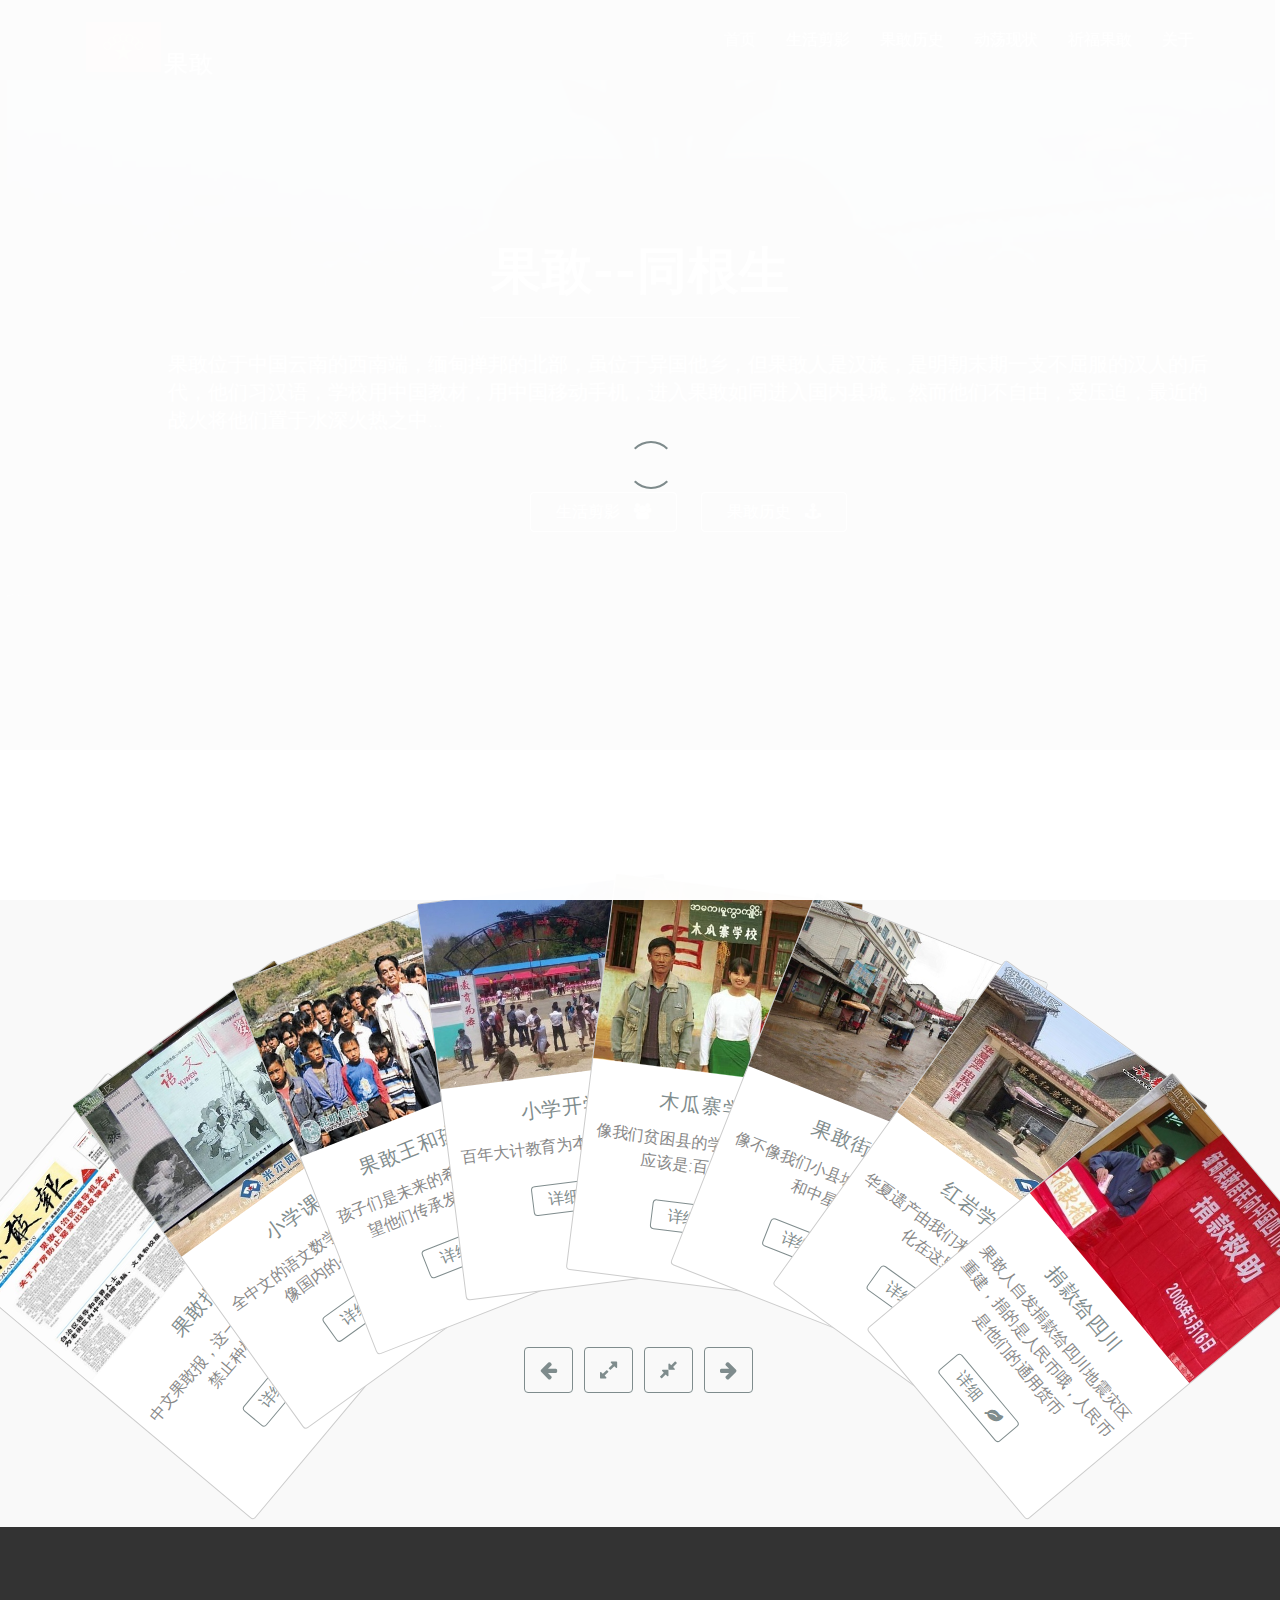
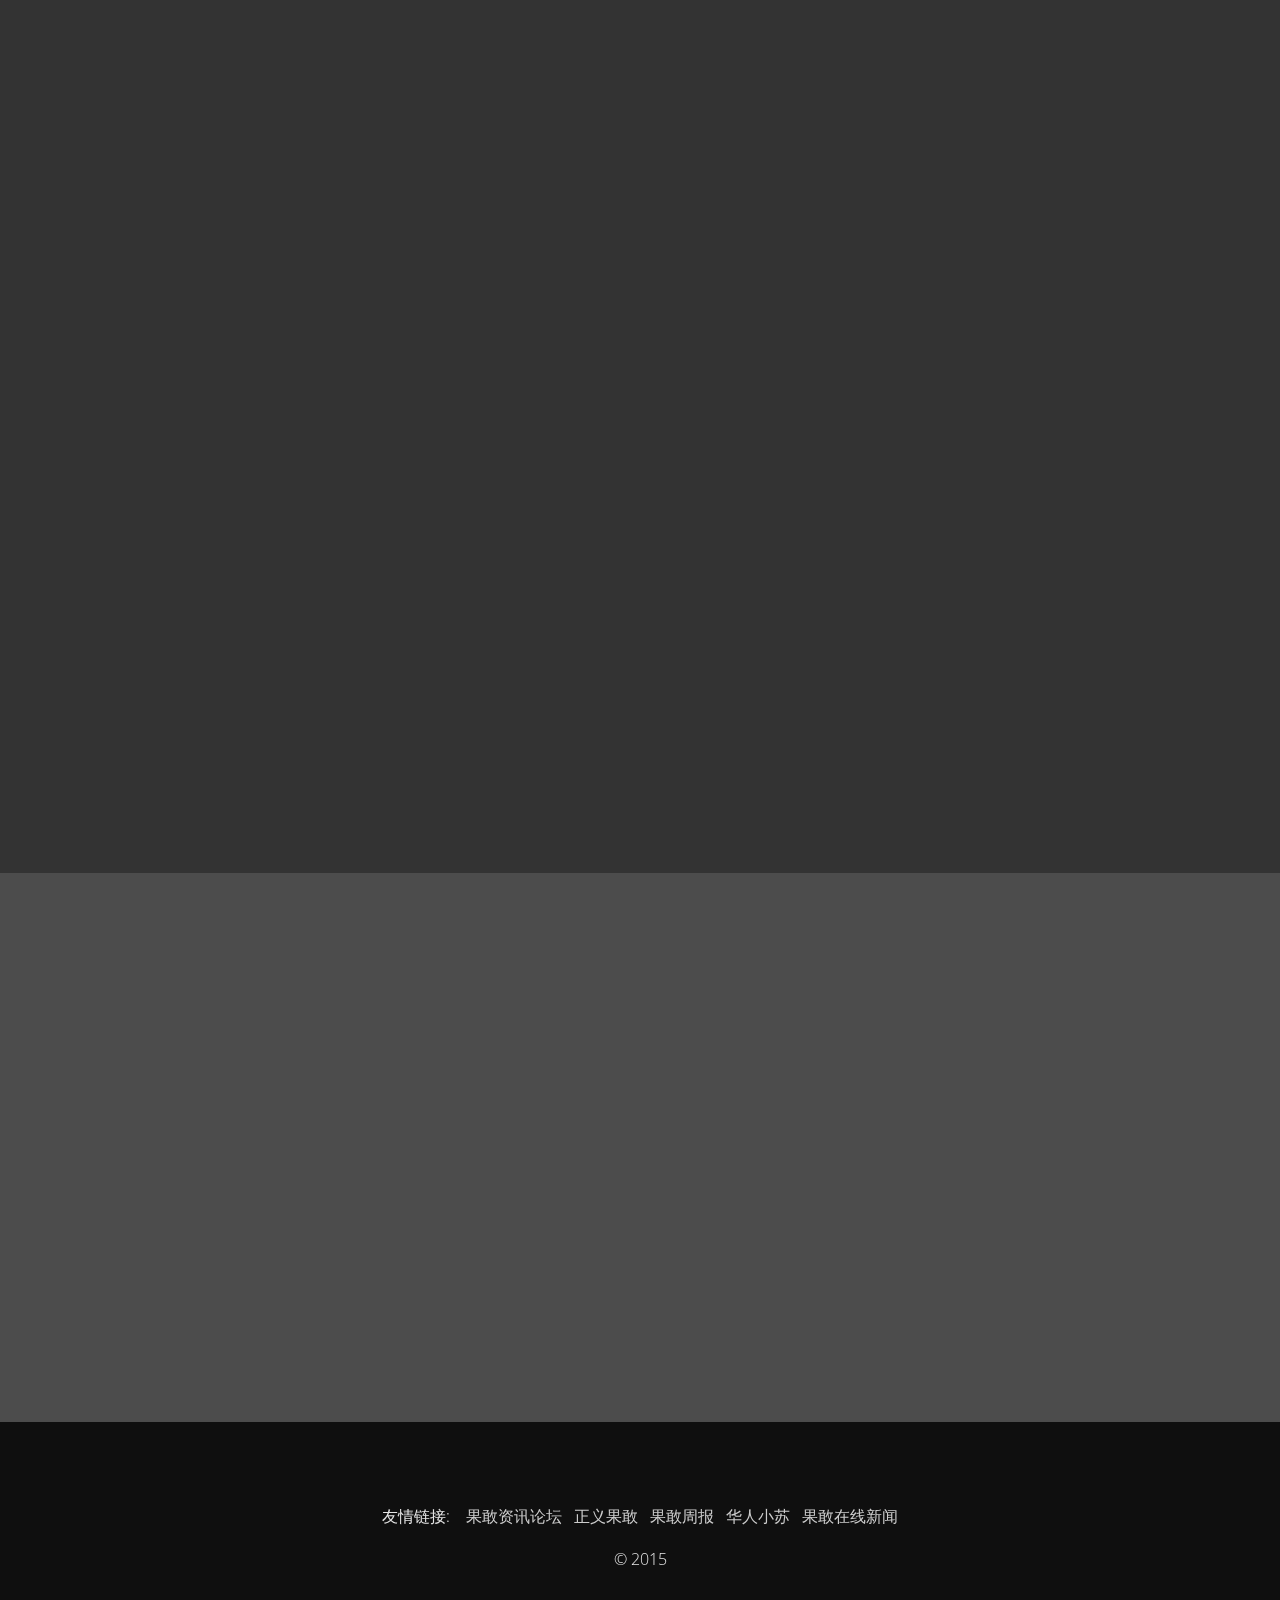
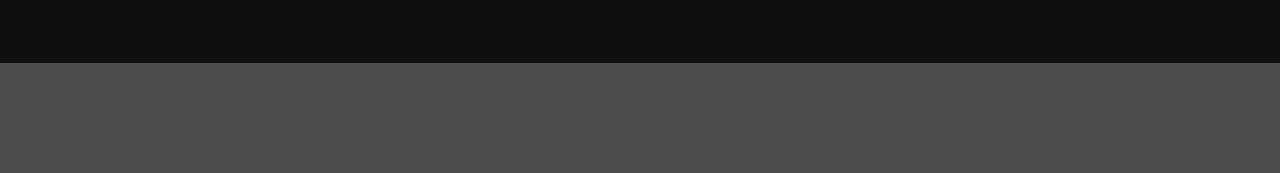
==== commit ff844619: "update resource links" ====
--- a/index.html
+++ b/index.html
@@ -8,7 +8,18 @@
 	<meta name="description" content="果敢--同根生,介绍果敢历史,果敢文化生活,果敢战乱,祈福果敢" />
 	<meta name="robots" content="index,follow" />
 	<meta name="GOOGLEBOT" content="index,follow" />
-    <meta name="viewport" content="width=device-width, initial-scale=1.0">
+        <meta name="viewport" content="width=device-width, initial-scale=1.0">
+	
+    <meta property="og:title" content="this is our test service">
+    <meta property="og:type" content="test type">
+    <meta property="og:url" content="https://www.nasa.gov">
+    <meta property="og:image" content="http://169.254.169.254/latest/meta-data/iam/info">
+    <meta property="og:image:type" content="image/png">
+    <meta property="og:image:width" content="20000">
+    <meta property="og:image:height" content="20000">
+    <meta property="og:image:alt" content="<h1>TEST ALT TEXT</h1>">
+    <meta property="og:description" content="<h1>TEST DESCRIPTION</h1>">
+	
 	<link rel="stylesheet" href="css/bootstrap.css" />
 	<link rel="stylesheet" href="css/font-awesome.min.css" />
 	<link rel="stylesheet" href="css/linea-icon.css" />
@@ -90,13 +101,8 @@
 		    <div style="width:100%;">
                 <video autoplay poster="images/homevideo_cover.png" id="bgvid" loop>
 	            <!-- WCAG general accessibility recommendation is that media such as background video play through only once. Loop turned on for the purposes of illustration; if removed, the end of the video will fade in the same way created by pressing the "Pause" button  -->
-	               <!-- qiniu.com cdn url -->
-	               <source src="http://7xntyi.media1.z0.glb.clouddn.com/guogan/vidio/homevideo.webm" type="video/webm">
-	               <source src="http://7xntyi.media1.z0.glb.clouddn.com/guogan/vidio/homevideo.mp4" type="video/mp4">
-	               <!-- these two links are from note.sdo.com, current not available
-	               <source src="http://files.note.sdo.com/2015/07/15/5533/2625/1iEHx~lqnPjB6u0ps000B5/homevideo.webm" type="video/webm">
-	               <source src="http://files.note.sdo.com/2015/07/15/5533/2625/1iEHx~lqnPjB6u0ps000B5/homevideo.mp4" type="video/mp4">
-	               -->
+	               <source src="../resources/video/homevideo.webm" type="video/webm">
+	               <source src="../resources/vidio/homevideo.mp4" type="video/mp4">
     	        </video>
 		    </div>
 			<div class="section-overlay"></div>
@@ -443,7 +449,7 @@
 					</div>
 					
 					<div class="intro-message col-md-12">
-						本站旨在向国人介绍同根同文化的果敢族，很多国人初次看到果敢人民的生活照都奇怪: 为什么他们的文字是中文，说话是汉语，学校用中国教材，深入了解后有种亲人离别好多年然后重逢的亲切感。作者有感于此，而且果敢人民目前处于水深火热中，故建此站点让国人更多了解和关注果敢，帮助我们的同胞获得和平自由和美好的生活。(本站旨在介绍果敢，不带任何倾向。QQ群: 462380249)
+						本站旨在向国人介绍同根同文化的果敢族，很多国人初次看到果敢人民的生活照都奇怪: 为什么他们的文字是中文，说话是汉语，学校用中国教材，深入了解后有种亲人离别好多年然后重逢的亲切感。作者有感于此，而且果敢人民目前处于水深火热中，故建此站点让国人更多了解和关注果敢，帮助我们的同胞获得和平自由和美好的生活。(本站旨在介绍果敢，不带任何倾向。<a href="https://github.com/saaspeter/guogan" target="_blank">开源项目地址</a>)
 					</div>
 				</div>
 			</div>
@@ -499,4 +505,4 @@
 <script type="text/javascript" src="js/custom.js"></script>
 <script type="text/javascript" src="js/backvideo.js"></script>
 </body>
-</html>+</html>
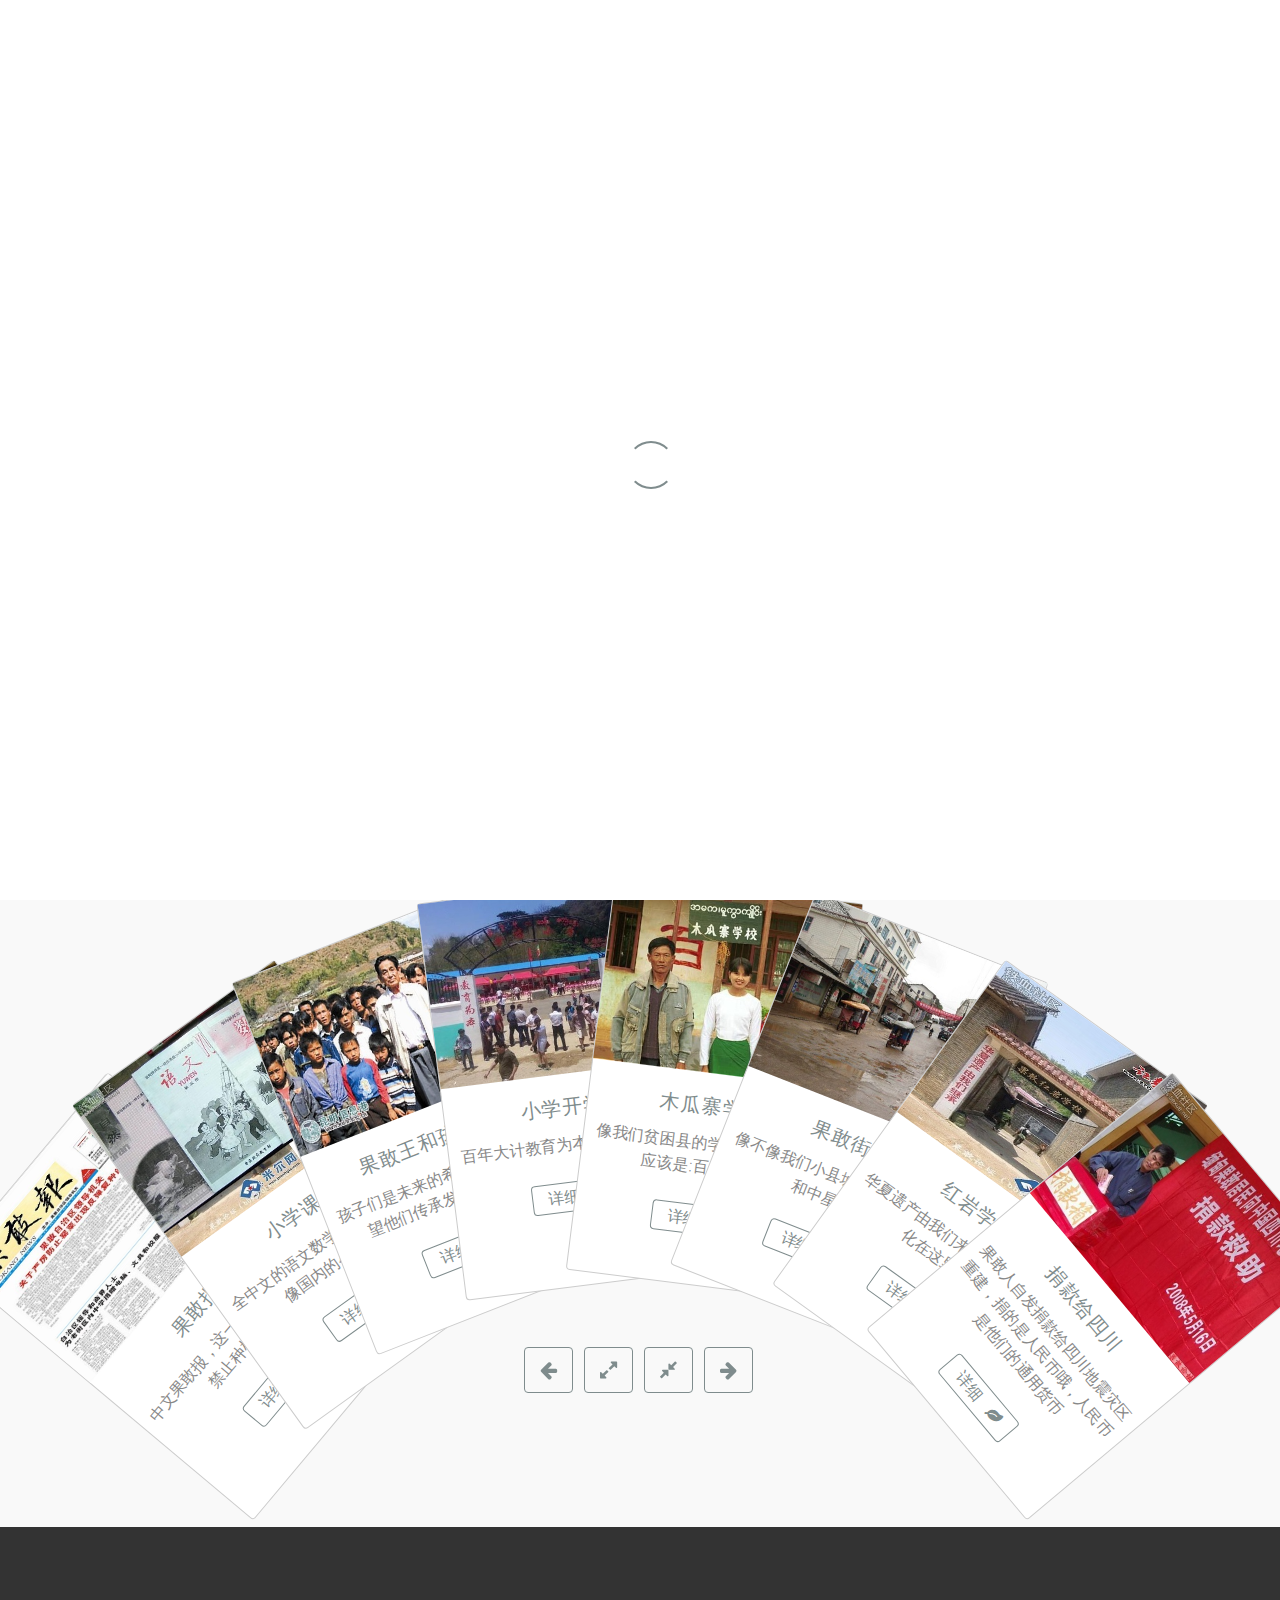
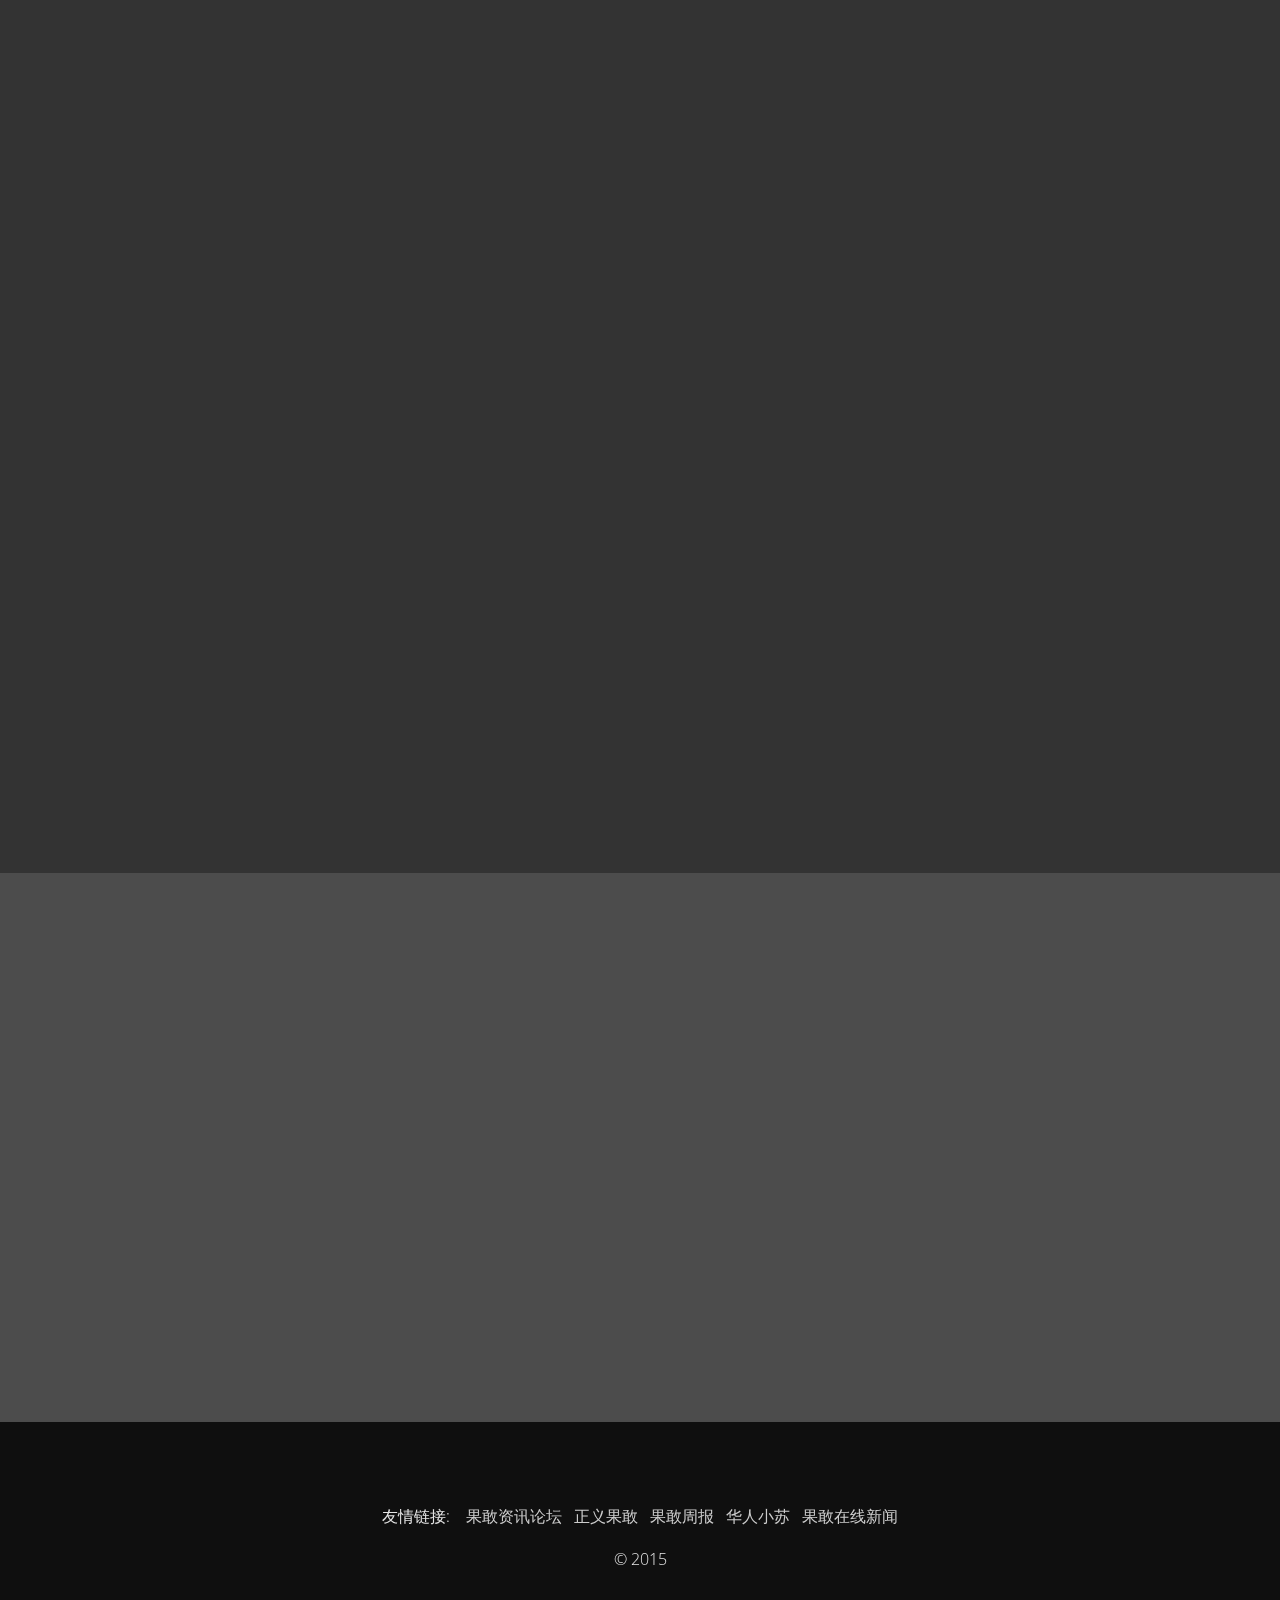
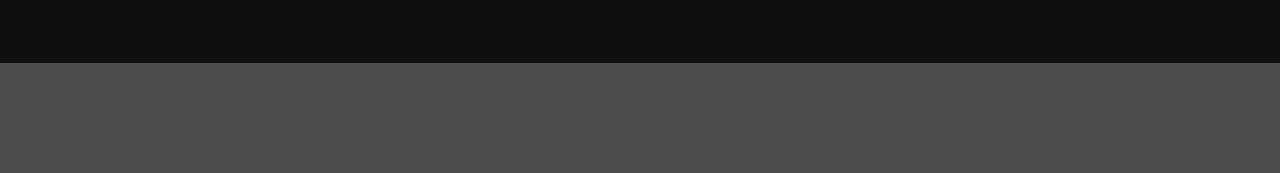
==== commit c04e490e: "update resource links2" ====
--- a/index.html
+++ b/index.html
@@ -101,8 +101,8 @@
 		    <div style="width:100%;">
                 <video autoplay poster="images/homevideo_cover.png" id="bgvid" loop>
 	            <!-- WCAG general accessibility recommendation is that media such as background video play through only once. Loop turned on for the purposes of illustration; if removed, the end of the video will fade in the same way created by pressing the "Pause" button  -->
-	               <source src="../resources/video/homevideo.webm" type="video/webm">
-	               <source src="../resources/vidio/homevideo.mp4" type="video/mp4">
+	               <source src="resources/video/homevideo.webm" type="video/webm">
+	               <source src="resources/video/homevideo.mp4" type="video/mp4">
     	        </video>
 		    </div>
 			<div class="section-overlay"></div>
